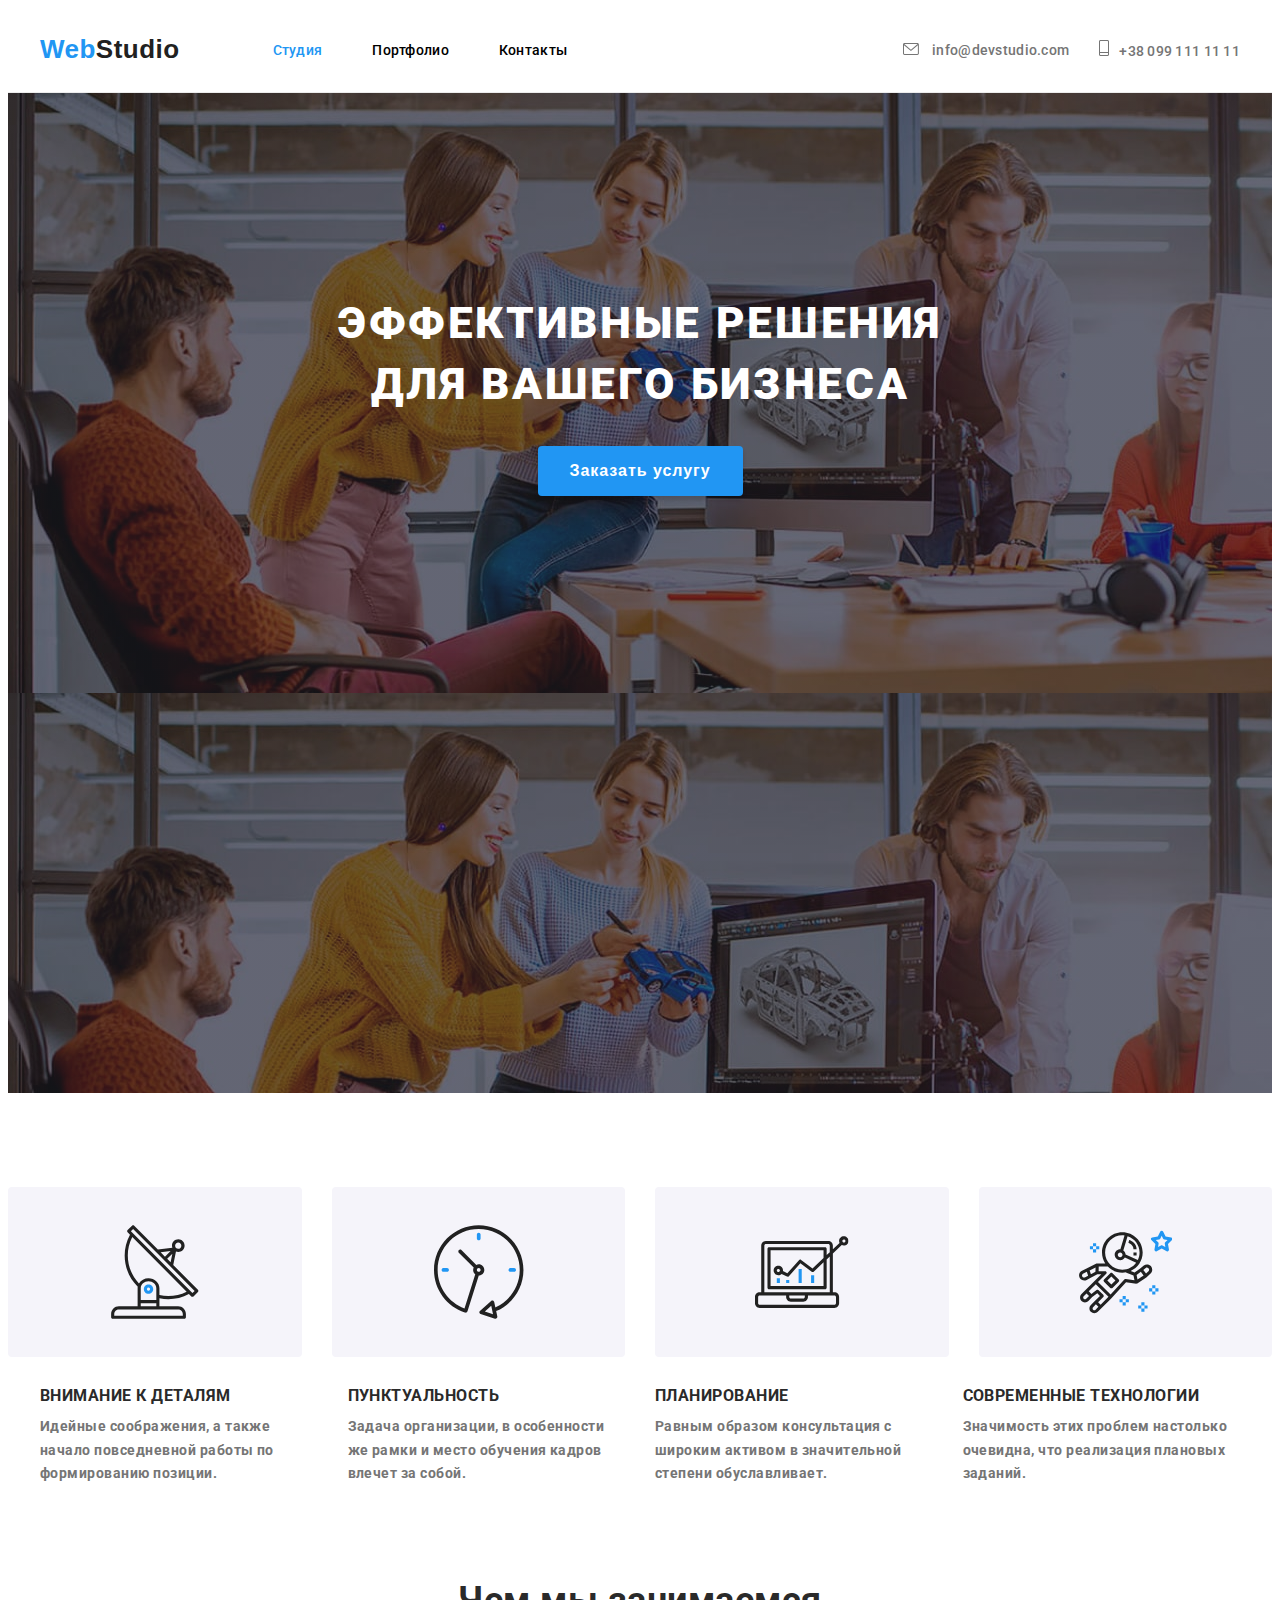
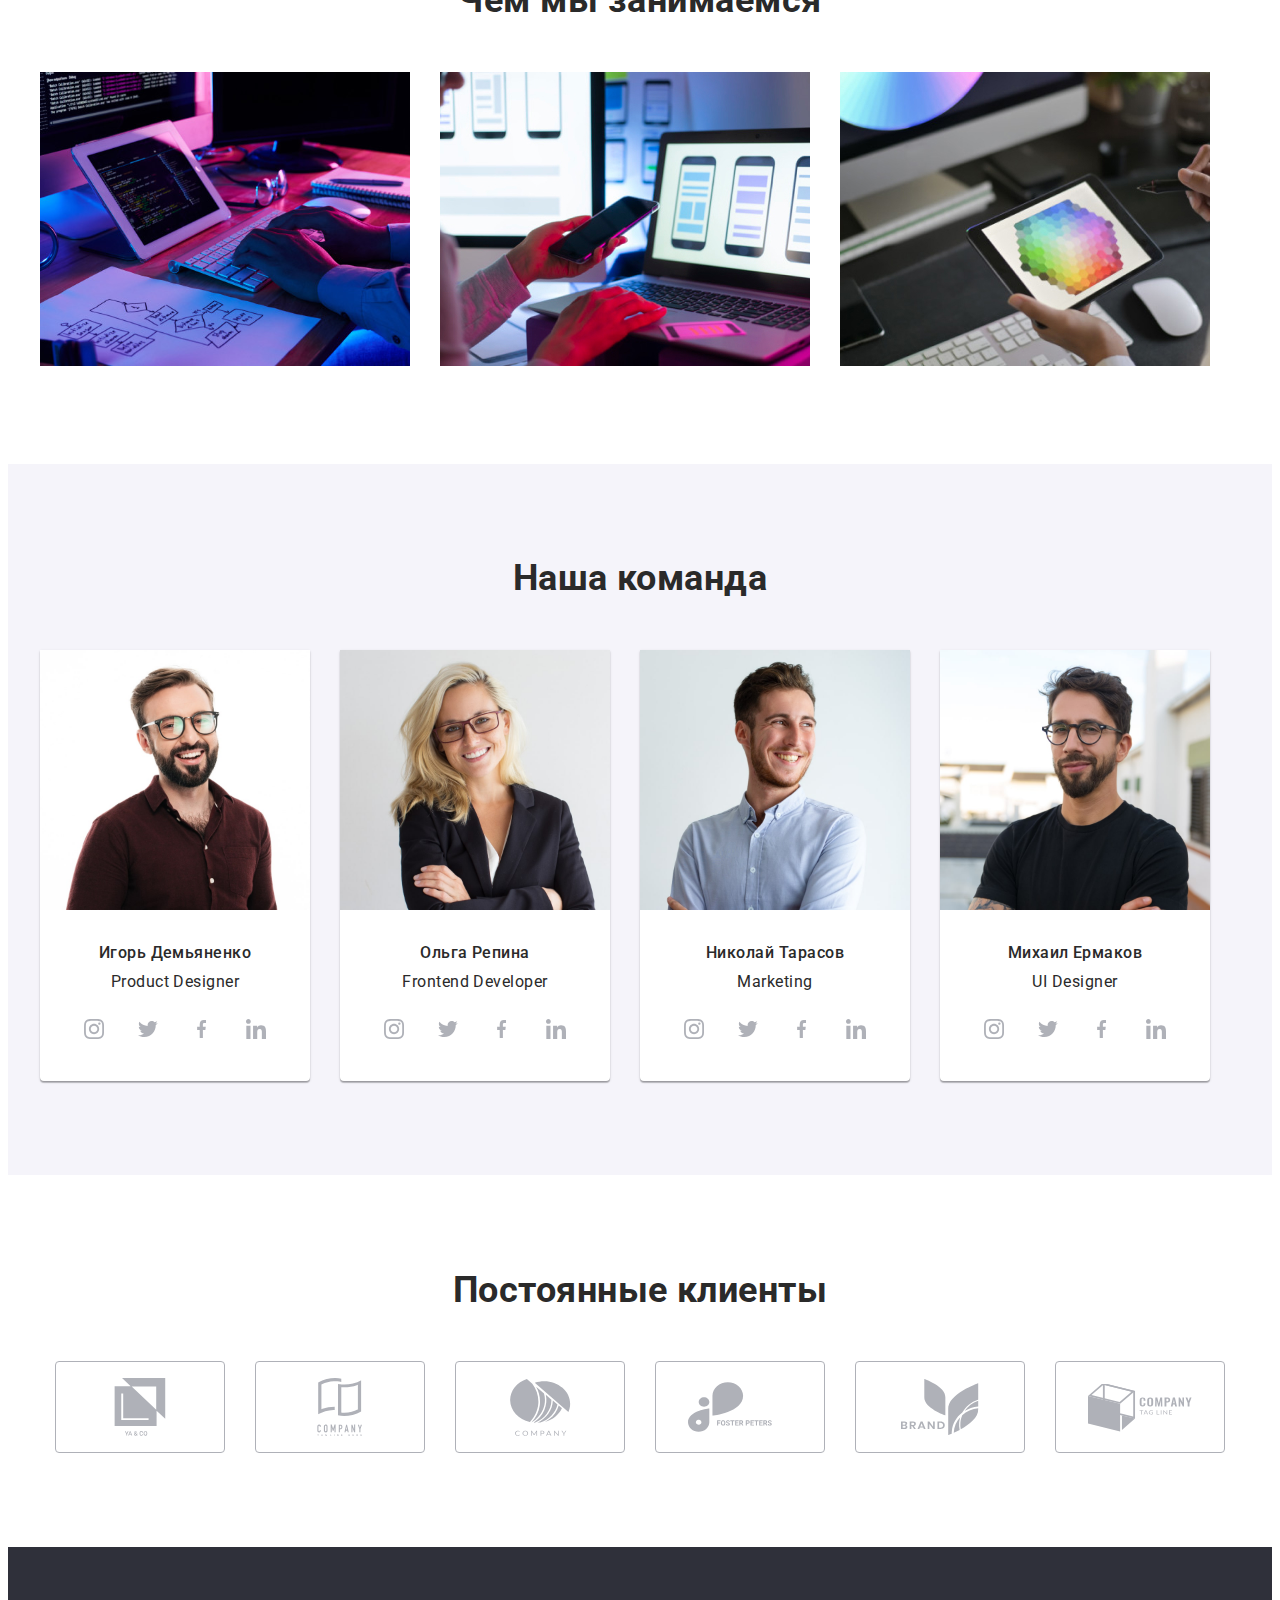
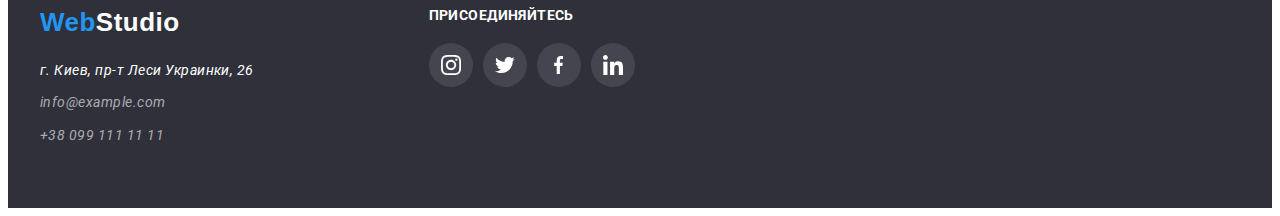
==== index.html @ a7d931d4 "clone from 4" ====
<!DOCTYPE html>
<html lang="ru">
<head>
    <meta charset="UTF-8">
    <meta name="viewport" content="width=device-width, initial-scale=1.0">
    <link rel="preconnect" href="https://fonts.googleapis.com">
    <link rel="preconnect" href="https://fonts.gstatic.com" crossorigin>
    <link href="https://fonts.googleapis.com/css2?family=Raleway:wght@700&family=Roboto:wght@400;500;700;900&display=swap" rel="stylesheet">
       
    <title>Document</title>
    <link rel="stylesheet" href="https://cdnjs.cloudflare.com/ajax/libs/modern-normalize/1.1.0/modern-normalize.min.css" integrity="sha512-wpPYUAdjBVSE4KJnH1VR1HeZfpl1ub8YT/NKx4PuQ5NmX2tKuGu6U/JRp5y+Y8XG2tV+wKQpNHVUX03MfMFn9Q==" crossorigin="anonymous" referrerpolicy="no-referrer" />
    <link rel="stylesheet" href="./css/style.css">
</head>

<body class="page">
     <!--шапка-->
     <header class="line"> 
        <div class="container flex-center">
        <nav class="main-nav">
        <a href="/index.html" class="logo" >Web<span class="studio">Studio</span></a> 

        
        <ul class="site-nav">
            <li class="item-nav "><a href="index.html" class="link active">Студия</a></li>
            <li class="item-nav"><a href="portfoli.html" class="link">Портфолио</a></li>
            <li class="item-nav"><a href="Контакты" class="link">Контакты</a></li>
        </ul>
         </nav>
        <ul class="site-nav">

            <li class="item-site"><a href="malto:info@devstudio.com" class="link item-color"><svg class="icon-email" width="16" height="12">
                <use href="./images/sprite.svg#icon-email"></use></svg> info@devstudio.com</a></li>
           

            <li class="item-site"><a href="tel+380991111111" class="link item-color"><svg class="icon-phone" width="10" height="16">
                <use href="./images/sprite.svg#icon-phone"></use></svg>+38 099 111 11 11</a></li>
       </ul>
    </div>
       </header>

     <!--банер герой-->
     <main>
        
         <section class="hero">

              <div class="container">
             <h1 class="hero-baner" >Эффективные решения для вашего бизнеса</h1>
             <button class="hero-button" type="button" >Заказать услугу</button>          
            </div>

            </section>
        
   
     <!--фишки компани-->
    <div class="item-box marg">
         <svg class="icon-items" width="70" height="70">
        <use href="./images/sprite.svg#icon-antena"></use></svg>

        <svg class="icon-items" width="70" height="70">
           <use href="./images/sprite.svg#icon-time"></use></svg>

        <svg class="icon-items" width="70" height="70">
            <use href="./images/sprite.svg#icon-comp"></use></svg>

        <svg class="icon-items" width="70" height="70">
                <use href="./images/sprite.svg#icon-astronaut"></use></svg>
        </div>
        
       
       <section class="maim-section container">

         <h2 class="hide" >Услуги компании</h2>

         <ul class="items-company">
         <li class="box-items">
            <h3 class="company-list">Внимание к деталям</h3>
            <p class="items-text">Идейные соображения, а также начало повседневной работы по формированию позиции.</p>
         </li>

         <li class="box-items">
             <h3 class="company-list">Пунктуальность</h3>
             <p class="items-text">Задача организации, в особенности же рамки и место обучения кадров влечет за собой.</p>
         </li>

         <li class="box-items">
             <h3 class="company-list">Планирование</h3>
             <p class="items-text">Равным образом консультация с широким активом в значительной степени обуславливает.</p>
        </li>

         <li class="box-items">
             <h3 class="company-list">Современные технологии</h3>
         <p class="items-text">Значимость этих проблем настолько очевидна, что реализация плановых заданий.</p>
         </li>
        </ul>
   </section>

     <!--примеры работ-->
     <section>
         <div class="container">
         <h2 class="maim-section title-photo">Чем мы занимаемся</h2>
         <ul class="photo-list">
             <li class="photo-box"><img src="./images/img.svg" alt="работа за компьютером" width="370" height="294"></li>
             <li class="photo-box"><img src="./images/img2.jpeg" alt="синхронизация работы гаджетов" width="370" height="294"></li>
             <li class="photo-box"><img src="./images/img.jpeg" alt=" палитра цветов" width="370" height="294"></li>
            </ul>
        </div>
     </section>
      <!--сотрудники компании-->
      <section class="fone">
          <div class="container">
          
          <h2 class="maim-section title-stuf">Наша команда</h2>

          <ul class="stuf-block">
              <li class="photo-stuf">
                  <div>
                 <img src="./images/compressjpeg/foto1-min.jpeg" alt="сотрудник Игорь Демьяненко" width="270" height="260">
                <h3 class="stuf-name">Игорь Демьяненко</h3>
                <p lang="en" class="stuf-position">Product Designer</p>
                <ul class="stuf-socials">
                    
                    <li class="social-item">
                        <a href="" class="social-link">
                            <svg class="icon-social" width="20" height="20">
                                <use href="./images/sprite.svg#icon-insta" ></use> 
                            </svg>
                        </a>
                    </li>

                    <li class="social-item">
                        <a href="" class="social-link">
                            <svg class="icon-social" width="20" height="16,25">
                                <use href="./images/sprite.svg#icon-twit" ></use> 
                            </svg>
                        </a>
                    </li>

                    <li class="social-item">
                        <a href="" class="social-link">
                            <svg class="icon-social" width="10" height="20">
                                <use href="./images/sprite.svg#icon-face" ></use> 
                            </svg>
                        </a>
                    </li>

                    <li class="social-item">
                        <a href="" class="social-link">
                            <svg class="icon-social" width="20" height="20">
                                <use href="./images/sprite.svg#icon-linke" ></use> 
                            </svg>
                        </a>
                    </li>
                </ul>
                </div>

            <li class="photo-stuf">
                <div>
                <img src="./images/compressjpeg/foto2-min.jpeg" alt="сотрудник Ольга Репина" width="270" height="260">
                <h3 class="stuf-name">Ольга Репина</h3>
               <p lang="en" class="stuf-position">Frontend Developer</p>
                
               <ul class="stuf-socials">
                    
                    <li class="social-item">
                        <a href="" class="social-link">
                            <svg class="icon-social" width="20" height="20">
                                <use href="./images/sprite.svg#icon-insta" ></use> 
                            </svg>
                        </a>
                    </li>

                    <li class="social-item">
                        <a href="" class="social-link">
                            <svg class="icon-social" width="20" height="16,25">
                                <use href="./images/sprite.svg#icon-twit" ></use> 
                            </svg>
                        </a>
                    </li>

                    <li class="social-item">
                        <a href="" class="social-link">
                            <svg class="icon-social" width="10" height="20">
                                <use href="./images/sprite.svg#icon-face" ></use> 
                            </svg>
                        </a>
                    </li>

                    <li class="social-item">
                        <a href="" class="social-link">
                            <svg class="icon-social" width="20" height="20">
                                <use href="./images/sprite.svg#icon-linke" ></use> 
                            </svg>
                        </a>
                    </li>
                </div>
            </li>
            <li class="photo-stuf">
                <div>
                <img src="./images/compressjpeg/foto3-min.jpeg" alt="сотрудник Николай Тарасов" width="270" height="260">
                <h3 class="stuf-name">Николай Тарасов</h3>
                <p lang="en" class="stuf-position">Marketing</p>  

                <ul class="stuf-socials">
                    
                    <li class="social-item">
                        <a href="" class="social-link">
                            <svg class="icon-social" width="20" height="20">
                                <use href="./images/sprite.svg#icon-insta" ></use> 
                            </svg>
                        </a>
                    </li>

                    <li class="social-item">
                        <a href="" class="social-link">
                            <svg class="icon-social" width="20" height="16,25">
                                <use href="./images/sprite.svg#icon-twit" ></use> 
                            </svg>
                        </a>
                    </li>

                    <li class="social-item">
                        <a href="" class="social-link">
                            <svg class="icon-social" width="10" height="20">
                                <use href="./images/sprite.svg#icon-face" ></use> 
                            </svg>
                        </a>
                    </li>

                    <li class="social-item">
                        <a href="" class="social-link">
                            <svg class="icon-social" width="20" height="20">
                                <use href="./images/sprite.svg#icon-linke" ></use> 
                            </svg>
                        </a>
                    </li>
                </div>
            </li>
    <li class="photo-stuf">
        <div>
        <img src="./images/compressjpeg/foto4-min.jpeg" alt="сотрудник Михаил Ермаков" width="270" height="260">
        <h3 class="stuf-name">Михаил Ермаков</h3>
        <p lang="en" class="stuf-position">UI Designer</p>  

        <ul class="stuf-socials">
                    
            <li class="social-item">
                <a href="" class="social-link">
                    <svg class="icon-social" width="20" height="20">
                        <use href="./images/sprite.svg#icon-insta" ></use> 
                    </svg>
                </a>
            </li>

            <li class="social-item">
                <a href="" class="social-link">
                    <svg class="icon-social" width="20" height="16,25">
                        <use href="./images/sprite.svg#icon-twit" ></use> 
                    </svg>
                </a>
            </li>

            <li class="social-item">
                <a href="" class="social-link">
                    <svg class="icon-social" width="10" height="20">
                        <use href="./images/sprite.svg#icon-face" ></use> 
                    </svg>
                </a>
            </li>

            <li class="social-item">
                <a href="" class="social-link">
                    <svg class="icon-social" width="20" height="20">
                        <use href="./images/sprite.svg#icon-linke" ></use> 
                    </svg>
                </a>
            </li>
        </div>
    </li>
        </ul>
    </div>
      </section>
      <!-- Наши клиенты -->
    <section>
         <div class="container">

 <h1 class="client">Постоянные клиенты</h1>
 <ul class="icon-client">
     
    <li class="icon-size">
        <div>
            <a href="" class="hover">
                <svg class="icon-pikchy" width="106" height="60">
                <use href="./images/sprite.svg#icon-yaico"></use></svg>
            </a>
            
        </div>
    </li>

 <li class="icon-size">
    <div> 
        <a href="">
          <svg class="icon-pikchy" width="106" height="60">
        <use href="./images/sprite.svg#icon-company"></use></svg>  
        </a>
         </div>
</li>

<li class="icon-size">
    <div>
        <a href="">
            <svg class="icon-pikchy" width="106" height="60">
         <use href="./images/sprite.svg#icon-lifscompany"></use></svg>
        </a>
         </div>
</li>

<li class="icon-size">
    <div>
        <a href="">
          <svg class="icon-pikchy" width="106" height="60">
        <use href="./images/sprite.svg#icon-poster"></use></svg>     
        </a>
       
    </div>
</li>

<li class="icon-size">
    <div>
        <a href="">
           <svg class="icon-pikchy" width="106" height="60">
    <use href="./images/sprite.svg#icon-brand"></use></svg>   
        </a>
    </div>
</li>

<li class="icon-size">
    <div>
        <a href="">
           <svg class="icon-pikchy" width="106" height="60">
        <use href="./images/sprite.svg#icon-cvadro"></use></svg>   
        </a>
        
    </div>
</li>
</ul>
 </div>
       
    </section>
        </section>
        </main>

<!--подвал-->

<footer class="footer-color">
            
    <section class="adress-nav">
        <div class="container jeneral-box">
        <div class="box-one">
        <h2 class="hide" >подвал</h2>

       <a href="/index.html" class="logo l-items" >Web<span class="studio-white">Studio</span></a> 


    <address>

           <ul>
               <li class="address-items">
                   <a href="https://goo.gl/maps/uqQYcD5dmdb6yFgy8" rel="noopener noopener" class="footer-address"> г. Киев, пр-т Леси
                       Украинки, 26</a>
               </li>
               <li class="malto-items">
                   <a href="maltoinfo@example.com" class="footer-mail" >info@example.com</a>
               </li>
               <li class="phone-items">
                   <a href="tel+380991111111" class="footer-tel" >+38 099 111 11 11</a>
               </li>
               
           </ul>
           
       </address>
    </div>

       <div class="box-second">
        <h2 class="footer-text">присоединяйтесь</h2>
        <ul class="footer-list">
                    
            <li class="social-item">
                <a href="" class="footer-box">
                    <svg class="icon-social" width="20" height="20">
                        <use href="./images/sprite.svg#icon-insta" ></use> 
                    </svg>
                </a>
            </li>

            <li class="social-item">
                <a href="" class="footer-box">
                    <svg class="icon-social" width="20" height="16,25">
                        <use href="./images/sprite.svg#icon-twit" ></use> 
                    </svg>
                </a>
            </li>

            <li class="social-item">
                <a href="" class="footer-box">
                    <svg class="icon-social" width="10" height="20">
                        <use href="./images/sprite.svg#icon-face" ></use> 
                    </svg>
                </a>
            </li>

            <li class="social-item">
                <a href="" class="footer-box">
                    <svg class="icon-social" width="20" height="20">
                        <use href="./images/sprite.svg#icon-linke" ></use> 
                    </svg>
                </a>
            </li>
        </ul>
       </div>

</div>
 </section>
</footer>
</body>

</html>
---- css/style.css ----
:root {
  --primary-text-color: #212121;
  --second-text-color: #2196F3;
  --white-color-text: #FFFFFF;
  --background-second-color: #2F303A;
  --background-first-color:  #E5E5E5;
  --background-therd-color: #F5F4FA;
  --card-set-gap: -30px;
 } 
/* -------------------------утилиты ----------------------------*/

 body {
  font-family: "Roboto", sans-serif;
  letter-spacing: 0.03em;
  color: #2a2a2a;
} 
ul {
  list-style: none;
  padding: 0;
  margin: 0; 
}
p, h1, h2, h3, h4, h5, h6 {
  margin-top: 0;
  margin-bottom: 0;
}
/* -----------------------hide content-------------------------- */
.hide { display: none; }

/*-----------------------flash menu----------------------------- */

.site-nav .link:hover,
.site-nav .link:focus {
  color: #2196f3;
}
.site-nav .link:hover,
.site-nav .link:focus {
  color: #2196f3;
}
.site-nav .link.current {
  color: #2196f3;
}
  
/* -----------------------button-------------------------------- */

 .container { 
  width: 1200px;
  padding-left: 15px;
  padding-right: 15px;

 margin: 0 auto;
 /* outline: 1px solid tomato */

}

/* ------------logo------------ */ 
.line {
  border-bottom: 1px solid #ECECEC;
}

 .logo {
  margin-right: 93px;
 
 
   color: #2196F3 ;
   font-family: "Rolway", sans-serif;
   font-weight: bold;
   font-size: 26px;
   line-height: 1.20; 
   text-decoration: none;
 }
.studio {
  color: var(--primary-text-color);
}
 .link {
   display: block;

  text-decoration: none;
  color: #000;
  padding-top: 32px;
  padding-bottom: 32px; 
 }

/* ------------------site nav---------- */

.main-nav{
  display: flex;
  align-items: center;
  }

.site-nav {
  display: flex;
  align-items: center;
 
  font-weight: 500;
  font-size: 14px;
  line-height: 1.2;
  letter-spacing: 0.02em;
}
.flex-center{
  display: flex;
  align-items: center;
  justify-content: space-between;
}

   .item-nav{
   display: block; 
   display: flex;
   }
  
   .site-nav .item-nav {
    margin-left: 50px;
   }
   .site-nav .item-nav:first-child {
    margin-left: 0px; 
    } 

 .item-site {
      display: flex;
 }
      .item-color{
     color: #757575;
      }
      .active {
        color:  #2196F3;
        }
        .icon-email{
          margin-right: 10px;
          fill: currentColor;
        }
        .icon-phone{

          fill:  currentColor;
          margin-left: 30px;
          margin-right: 10px;

        }
        .icon-phone:hover{
        fill:  #2196F3;
        }
       /* :hover{
          fill:  #2196F3;
          } */
/* ------------------------банер герой -----------------------------*/
.hero{
  
  background-color: var(--background-second-color);
  padding-top: 200px;
  padding-bottom: 200px;
 
  padding-left: 0px;
  padding-right: 0px;

  margin-bottom: 94px;
  height:600px;
  max-width: 1600px;
  margin-left: auto;
  margin-right: auto; 

  background-image: linear-gradient(
    rgba(47, 48, 58, 0.4), 
    rgba(47, 48, 58, 0.4)
  ),
  url(../images/foto-hero.jpeg)

}



.hero-baner {
  display: block;
  text-align: center;
margin: 0 auto;
 /* margin-left: 0 auto; 
 margin-right: 0 auto; */
 margin-bottom: 30px;
 
max-width: 650px;
font-weight: 900;
font-size: 44px;
line-height: 1.4;
letter-spacing: 0.06em;
text-transform: uppercase;



color: var(--white-color-text); 
}

/* -------------button-hero---------------------*/

.hero-button{
 display: flex;
align-items: center;
text-align: center;

padding-top: 10px;
padding-bottom: 10px;
padding-left: 32px;
padding-right: 32px;
  
margin: 0 auto;
    
  font-weight: bold;
  font-size: 16px;
  line-height: 38px;
  letter-spacing: 0.06em;
  background: #2196F3;
  color: var(--white-color-text);
  box-shadow: 0px 4px 4px rgba(0, 0, 0, 0.15);
  border-radius: 4px;
 border: none;


height: 50px;

  }
  
  
  .hero-button:focus,
  
  .hero-button:hover {
    color: var(--white-color-text);
    background: #188CE8;
  box-shadow: 0px 4px 4px rgba(0, 0, 0, 0.15);
  }

  .button-button:focus,
  .button-portfoli:hover{
    color: var(--white-color-text);
  background-color:var(--second-text-color);
  box-shadow: 0px 3px 1px rgba(0, 0, 0, 0.1), 0px 1px 2px rgba(0, 0, 0, 0.08), 0px 2px 2px rgba(0, 0, 0, 0.12);
    }
    
/* -------------------фишки компании-------------- */
.item-box{
display: flex;
justify-content: center;
margin-left: auto;
}
.marg{
  margin-bottom: 30px;
}
.icon-items{
padding: 25px 100px 25px 100px;
width: 270px;
height: 120px;
border: 1px transpontant;

background: #F5F4FA;
border-radius: 4px;
}

.icon-items:not(:last-child){
  margin-right: 30px;
}


.maim-section{
  display: flex;
  justify-content: center;
  /* margin-bottom: 94px; */
  }

.title-photo{
  padding-bottom: 50px;
  text-align: center;
 
}

.items-company{

font-size: 14px;
line-height: 1.1;
text-transform: uppercase;

padding: 0;
margin: 0;

display: flex;

margin-left: -30px;
margin-top: -30px;
}
.box-items {
flex-basis: calc(100%/4 - 30px);
margin-left: 30px;
margin-top: 30px;
}

.company-list{
  padding-bottom: 10px;

}
.items-text {
font-size: 14px;
line-height: 1.7;
color: #757575;
text-transform: none;
margin-bottom: 94px;
}
.maim-section{
font-weight: bold;
font-size: 36px;
line-height: 1.16;
}

.photo-list{
  display: flex;
  flex: wrap;
  margin-left: -30px;
  margin-top: -30px;
  padding-bottom: 94px;
 }

 .photo-box{
  width: 370px;
  /* height: 294px; */
  flex-basis: ((100% - 3*30px)/3);
  margin-left: 30px;
  margin-top: 30px;
 }

 /* -------------------stuf foto------------------ */

 .fone{
  background: #F5F4FA;
 }
.stuf-block {
  display: flex;
  flex: wrap;

  padding: 0;
  margin: 0;

  margin-left: -30px;
  margin-top: -30px;
  padding-bottom: 94px;
  margin-bottom: 94px;
  }
 
 .photo-stuf {
      flex-basis: ((100% - 4*30px)/4);
      margin-left: 30px;
      margin-top: 30px;
      border-radius: 0px 0px 4px 4px;
      background: #FFFFFF;
      box-shadow: 0px 1px 3px rgba(0, 0, 0, 0.12), 0px 1px 1px rgba(0, 0, 0, 0.14), 0px 2px 1px rgba(0, 0, 0, 0.2);
  }
  
  .title-stuf{
  text-align: center;
  padding: auto;
 
  padding-top: 94px;
  padding-bottom: 50px ;
  
  }
.stuf-socials{
  display: flex;
  justify-content: center;
  margin-bottom: 30px;
}
.stuf-name {
  text-align: center;
  margin-top: 30px;
  margin-bottom: 10px;

  font-style: normal;
  font-weight: 500;
  font-size: 16px;
  line-height: 1.18;
}
.stuf-position {
text-align: center;
margin-bottom: 30px;
font-size: 16px;
line-height: 1.18;
margin-bottom: 16px;
}
.social-item:not(:last-child){
    margin-right: 10px;
  }
.social-item{
  display: flex;
  justify-content: center;
}
.icon-social{
  fill: currentColor;;
}
.social-link{
  width: 44px;
  height: 44px;
  display: flex;
  align-items: center;
  justify-content: center;
  border-radius: 50%;
  background-color: #FFFFFF;
  color: #AFB1B8;
}
.social-link:hover {
color:  #FFFFFF;
  background: #2196F3;
}
/* -----------------------client------------------------------ */
.client{
font-style: normal;
font-weight: bold;
font-size: 36px;
line-height: 42px;
text-align: center;
margin-bottom: 50px;
}
 .icon-size{
  
 }

.icon-pikchy{
  padding: 16px 32px 16px 32px;
  display: flex;
  align-items: flex-start;
  
margin: auto;
width: 170px;
height: 92px;
border: 1px solid #AFB1B8;
box-sizing: border-box;
border-radius: 4px;

fill: #AFB1B8;
margin: auto;
}

.icon-client{
display: flex;
justify-content: center;
margin-bottom: 94px;
}

.icon-size:not(:last-child){
  margin-right: 30px;
}
.icon-pikchy:hover{
 fill:  #2196F3;
 border-color: #2196F3;
 }
 

/* --------------------подвал--------------------*/
.jeneral-box{
display: flex;
}
.box-one{
display: flex;
flex-direction: column;
}

.l-items{
  display: block;
 }

.address-items{
  display: block;
  padding-top: 20px;
  }

.malto-items{
  display: block;
  padding-top: 9px;
}

.phone-items{
  display: block;
  padding-top: 9px;
}
.footer-address{
text-decoration: none; 
font-size: 14px;
line-height: 1.7;
color: var(--white-color-text);
}
.footer-mail{
text-decoration: none;  
font-size: 14px;
line-height: 1.7;
color: rgba(255, 255, 255, 0.6);
}
.footer-tel {
  text-decoration: none; 
  font-size: 14px;
  line-height: 1.7;
  color: rgba(255, 255, 255, 0.6);

}
.footer-color{
  display: block;
  
  padding-top: 60px;
  padding-bottom: 60px;
  background-color: var(--background-second-color);
}
.studio-white{
  color: var(--white-color-text);
}
.box-second{
display: flex;
flex-direction: column;
margin-left: 156px;
}
.footer-text{

margin-bottom: 20px;
font-style: normal;
font-weight: bold;
font-size: 14px;
line-height: 16px;
letter-spacing: 0.03em;
text-transform: uppercase;

color: #FFFFFF;
}
.footer-box{
  color: var(--white-color-text);
  width: 44px;
  height: 44px;
  display: flex;
  align-items: center;
  justify-content: center;
  border-radius: 50%;
  background: rgba(255, 255, 255, 0.1);
}


.footer-box:hover {
  color: var(--white-color-text);
 background: #2196F3;
}
.icon-footer{
  margin-left: 156px;
}
.footer-list{
display: flex;

}

/* --------------------paje portfolio--------------------*/

/* ---------------------Card set------------------ */
.pd{
  padding-bottom: 94px;
}
.card{
  
background: #FFFFFF;
outline: 1px solid #EEEEEE;
box-sizing: border-box;
}
.card:hover{
  box-shadow: 0px 1px 3px rgba(0, 0, 0, 0.12), 0px 1px 1px rgba(0, 0, 0, 0.14), 0px 2px 1px rgba(0, 0, 0, 0.2);
}
.card-set-button{
  display: flex;
  align-items: center;
  justify-content: center;
  /* outline: 1px solid transparent; */
  padding: 0;
  margin: 0;
  padding-bottom: 50px;
  padding-top: 94px;
  
 }
 
.button-portfoli{
margin-right: 8px;
height: 38px;
font-style: normal;
font-weight: 500;
font-size: 16px;
line-height: 1.6;
cursor: pointer;
background-color: #F5F4FA;
border-radius: 4px;
border: 1px solid transparent;

}


.button-all{
  width: 73px;
  }
.button-veb {
    width: 128px;
 
}
.button-aplic {
  width: 145px;

}

.button-design {
  width: 103px;

}
.button-market{
  width: 130px;

}
 
/* --------------------photo--------------------*/

.potfolio-items {
padding-top: 20px;
padding-left: 24px;

font-style: normal;
font-weight: bold;
font-size: 18px;
line-height: 2x;

}

.name-of-itens{
  padding-top: 4px;
  padding-left: 24px;

  margin-bottom: 20px;

font-size: 16px;
line-height: 1.87;
color: #757575;
}

.card-set {

padding: 0;
margin: 0;

display: flex;
flex-wrap: wrap;

margin-left: -30px;
margin-top: -30px;
}
.card-set> .item {
  
  flex-basis: calc(100%/3 - 30px);
  margin-left: 30px;
  margin-top: 30px;
 }
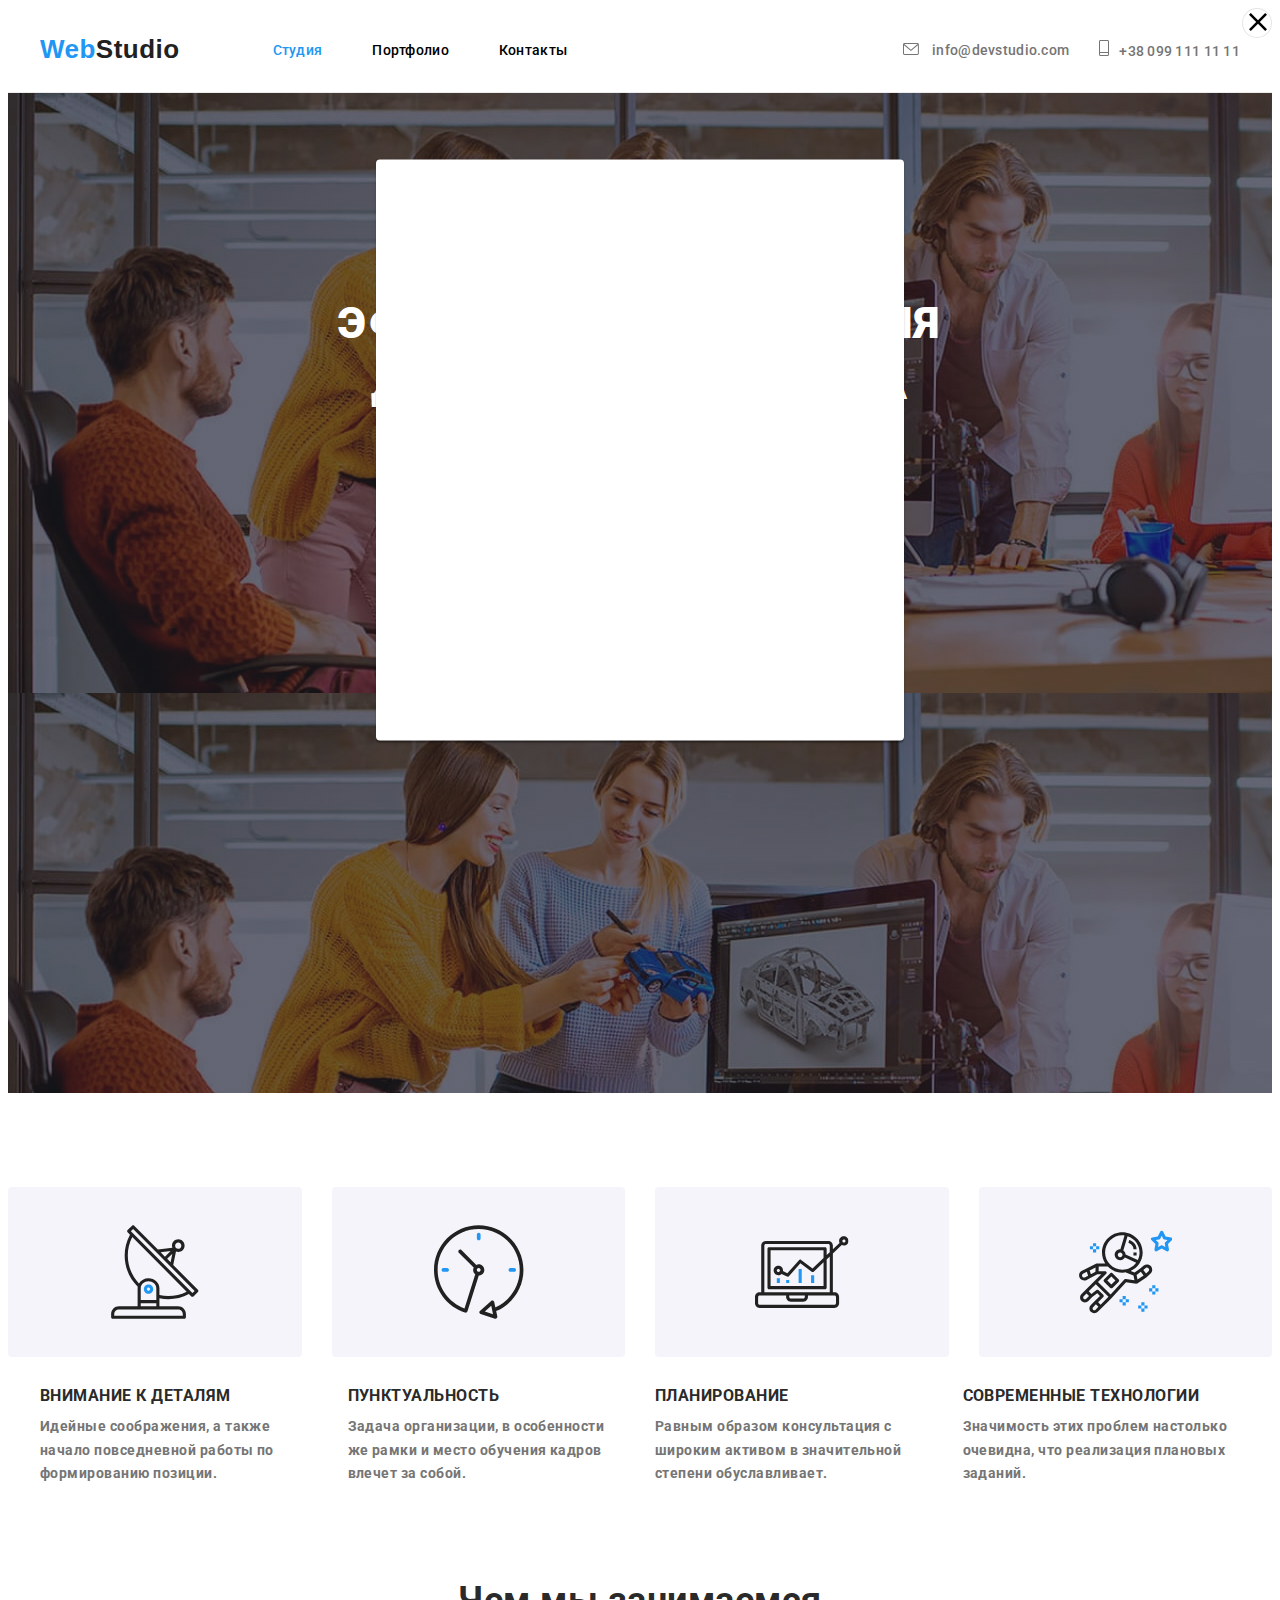
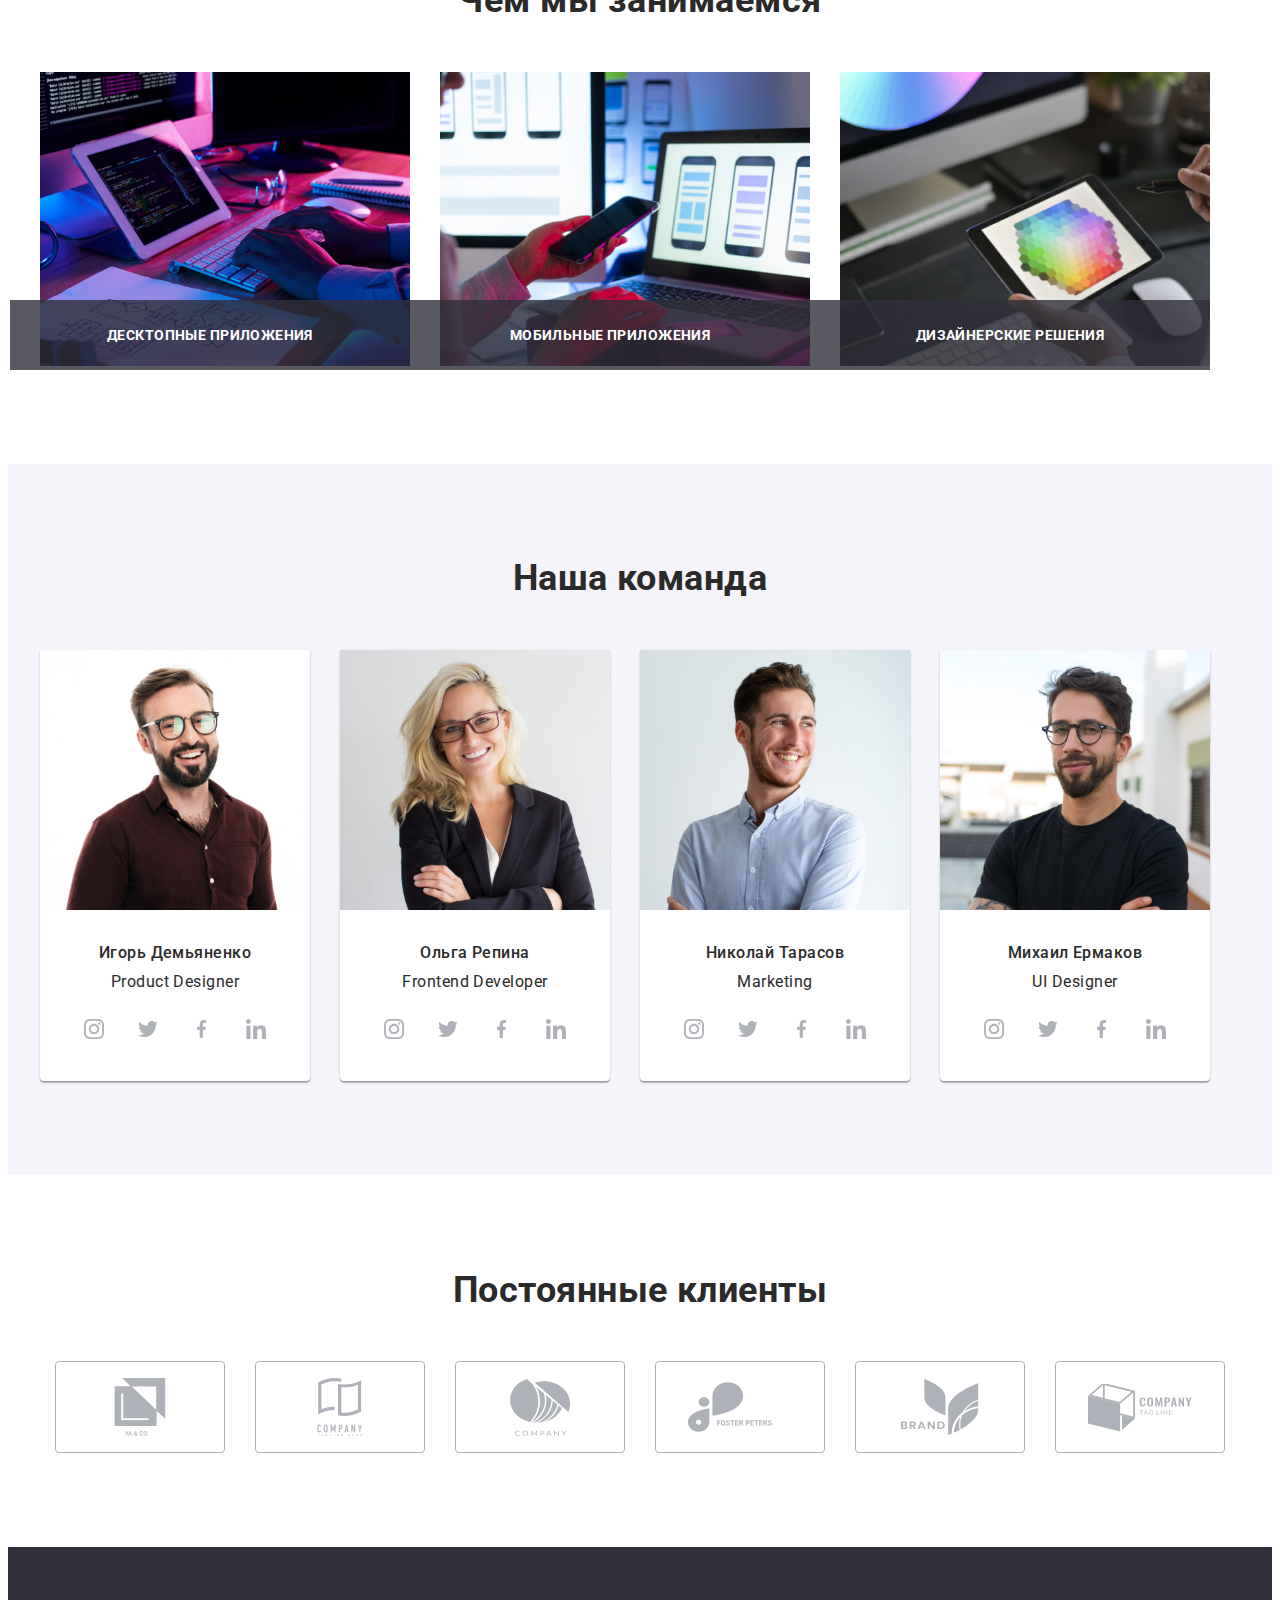
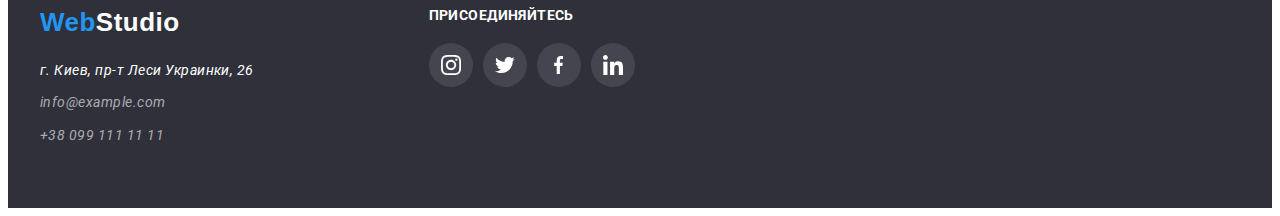
==== commit 1e3fb01e: "модалка" ====
--- a/index.html
+++ b/index.html
@@ -45,10 +45,11 @@
 
               <div class="container">
              <h1 class="hero-baner" >Эффективные решения для вашего бизнеса</h1>
-             <button class="hero-button" type="button" >Заказать услугу</button>          
-            </div>
-
-            </section>
+             <button class="hero-button" type="button" data-modal-open>Заказать услугу</button>          
+           </div>
+
+    
+</section>
         
    
      <!--фишки компани-->
@@ -99,9 +100,22 @@
          <div class="container">
          <h2 class="maim-section title-photo">Чем мы занимаемся</h2>
          <ul class="photo-list">
-             <li class="photo-box"><img src="./images/img.svg" alt="работа за компьютером" width="370" height="294"></li>
-             <li class="photo-box"><img src="./images/img2.jpeg" alt="синхронизация работы гаджетов" width="370" height="294"></li>
-             <li class="photo-box"><img src="./images/img.jpeg" alt=" палитра цветов" width="370" height="294"></li>
+
+             <div class="position"> 
+                <li class="photo-box"><img src="./images/img.svg" alt="работа за компьютером" width="370" height="294"></li>
+                 <p class="text-one">Десктопные приложения</p>
+             </div>
+
+             <div class="position">
+                <li class="photo-box"><img src="./images/img2.jpeg" alt="синхронизация работы гаджетов" width="370" height="294"></li>
+             <p class="text-one">Мобильные приложения</p> 
+            </div>
+
+             <div class="position"> 
+                <li class="photo-box"><img src="./images/img.jpeg" alt=" палитра цветов" width="370" height="294"></li>
+                <p class="text-one">Дизайнерские решения</p> 
+            </div>
+            
             </ul>
         </div>
      </section>
@@ -122,14 +136,14 @@
                     <li class="social-item">
                         <a href="" class="social-link">
                             <svg class="icon-social" width="20" height="20">
-                                <use href="./images/sprite.svg#icon-insta" ></use> 
-                            </svg>
-                        </a>
-                    </li>
-
-                    <li class="social-item">
-                        <a href="" class="social-link">
-                            <svg class="icon-social" width="20" height="16,25">
+                                <use href="./images/sprite.svg#icon-insta"></use> 
+                            </svg>
+                        </a>
+                    </li>
+
+                    <li class="social-item">
+                        <a href="" class="social-link">
+                            <svg class="icon-social" width="20" height="20">
                                 <use href="./images/sprite.svg#icon-twit" ></use> 
                             </svg>
                         </a>
@@ -171,7 +185,7 @@
 
                     <li class="social-item">
                         <a href="" class="social-link">
-                            <svg class="icon-social" width="20" height="16,25">
+                            <svg class="icon-social" width="20" height="20">
                                 <use href="./images/sprite.svg#icon-twit" ></use> 
                             </svg>
                         </a>
@@ -212,7 +226,7 @@
 
                     <li class="social-item">
                         <a href="" class="social-link">
-                            <svg class="icon-social" width="20" height="16,25">
+                            <svg class="icon-social" width="20" height="20">
                                 <use href="./images/sprite.svg#icon-twit" ></use> 
                             </svg>
                         </a>
@@ -253,7 +267,7 @@
 
             <li class="social-item">
                 <a href="" class="social-link">
-                    <svg class="icon-social" width="20" height="16,25">
+                    <svg class="icon-social" width="20" height="20">
                         <use href="./images/sprite.svg#icon-twit" ></use> 
                     </svg>
                 </a>
@@ -394,7 +408,7 @@
 
             <li class="social-item">
                 <a href="" class="footer-box">
-                    <svg class="icon-social" width="20" height="16,25">
+                    <svg class="icon-social" width="20" height="20">
                         <use href="./images/sprite.svg#icon-twit" ></use> 
                     </svg>
                 </a>
@@ -421,7 +435,16 @@
 </div>
  </section>
 </footer>
+
+<div class="backdrop is-hidden" data-modal></div>
+<div class="modal"></div>
+<button type="button" class="btn-open" data-modal-close>
+    <svg class="icon-close" width="18" height="18">
+        <use href="./images//symbol-defs.svg#icon-closed"></use>
+    </svg>
+</button>
+
+<script src="./js/modal.js"></script>
 </body>
 
-</html>
-
+</html>--- a/css/style.css
+++ b/css/style.css
@@ -55,6 +55,9 @@
 /* ------------logo------------ */ 
 .line {
   border-bottom: 1px solid #ECECEC;
+  transition-property: background-color;
+  transition-duration: 250ms;
+  transition-timing-function: cubic-bezier(0.4, 0, 0.2, 1) ;
 }
 
  .logo {
@@ -67,9 +70,19 @@
    font-size: 26px;
    line-height: 1.20; 
    text-decoration: none;
+   animation: shake 400ms linear  infinite;
  }
 .studio {
   color: var(--primary-text-color);
+}
+@keyframes shake {
+  0% {
+    transform: translate(10px)
+  }
+  100% {
+    transform: translate(-10px)
+  }
+  
 }
  .link {
    display: block;
@@ -95,6 +108,9 @@
   font-size: 14px;
   line-height: 1.2;
   letter-spacing: 0.02em;
+
+  transition: color 250ms cubic-bezier(0.4, 0, 0.2, 1) ;
+
 }
 .flex-center{
   display: flex;
@@ -170,9 +186,7 @@
   display: block;
   text-align: center;
 margin: 0 auto;
- /* margin-left: 0 auto; 
- margin-right: 0 auto; */
- margin-bottom: 30px;
+margin-bottom: 30px;
  
 max-width: 650px;
 font-weight: 900;
@@ -180,16 +194,13 @@
 line-height: 1.4;
 letter-spacing: 0.06em;
 text-transform: uppercase;
-
-
-
 color: var(--white-color-text); 
 }
 
 /* -------------button-hero---------------------*/
 
 .hero-button{
- display: flex;
+display: flex;
 align-items: center;
 text-align: center;
 
@@ -209,9 +220,12 @@
   box-shadow: 0px 4px 4px rgba(0, 0, 0, 0.15);
   border-radius: 4px;
  border: none;
-
-
-height: 50px;
+ height: 50px;
+
+ transition-property: background-color;
+ transition-duration: 250ms;
+ transition-timing-function: cubic-bezier(0.4, 0, 0.2, 1) ;
+
 
   }
   
@@ -305,20 +319,55 @@
 }
 
 .photo-list{
-  display: flex;
-  flex: wrap;
+ 
+  display: flex;
   margin-left: -30px;
   margin-top: -30px;
   padding-bottom: 94px;
  }
 
  .photo-box{
+   
   width: 370px;
   /* height: 294px; */
   flex-basis: ((100% - 3*30px)/3);
   margin-left: 30px;
   margin-top: 30px;
- }
+
+  
+ }
+ .text-one{
+  position: absolute;
+
+  display: flex;
+  justify-content: center;
+  align-items: center;
+  bottom: 0;
+  width: 100%;
+  height: 70px;
+  
+
+  font-weight: 700;
+  font-size: 14px;
+  text-align: center;
+  letter-spacing: 0.03em;
+ text-transform: uppercase; 
+ line-height: 1.14;
+ 
+line-height: 16px;
+
+ color: #FFFFFF;
+
+ background-color: #2F303ACC;
+ 
+
+ }
+ .position{
+  position: relative;
+  /* bottom: 0 px; */
+ 
+  }
+
 
  /* -------------------stuf foto------------------ */
 
@@ -396,6 +445,10 @@
   border-radius: 50%;
   background-color: #FFFFFF;
   color: #AFB1B8;
+
+  transition-property: background-color;
+  transition-duration: 250ms;
+  transition-timing-function: cubic-bezier(0.4, 0, 0.2, 1) ;
 }
 .social-link:hover {
 color:  #FFFFFF;
@@ -428,6 +481,10 @@
 
 fill: #AFB1B8;
 margin: auto;
+
+transition-property: background-color;
+transition-duration: 250ms;
+transition-timing-function: cubic-bezier(0.4, 0, 0.2, 1) ;
 }
 
 .icon-client{
@@ -527,6 +584,10 @@
   justify-content: center;
   border-radius: 50%;
   background: rgba(255, 255, 255, 0.1);
+
+  transition-property: background-color;
+  transition-duration: 250ms;
+  transition-timing-function: cubic-bezier(0.4, 0, 0.2, 1) ;
 }
 
 
@@ -581,6 +642,10 @@
 border-radius: 4px;
 border: 1px solid transparent;
 
+transition-property: background-color;
+transition-duration: 250ms;
+transition-timing-function: cubic-bezier(0.4, 0, 0.2, 1) ;
+
 }
 
 
@@ -604,6 +669,34 @@
   width: 130px;
 
 }
+ /* --------------overlay------------------------- */
+ .overlay-tehno{
+   position: relative;
+   overflow: hidden;
+ }
+ .card-text{
+   display: flex;
+   align-items: center;
+   
+   top: 0;
+   position: absolute;
+   width: 100%;
+   height: 100%;
+   padding: 24px 64px 23px 64px;
+   
+  font-style: normal;
+  font-weight: normal;
+  font-size: 18px;
+  line-height: 1,56;
+  background-color: rgba(33, 150, 243, 0.9);;
+  
+  overflow: hidden;
+  transform: translateY(100%);
+  transition: transform 500ms linear;
+ }
+ .card-text .card-text:hover {
+  transform: translateY(0%);
+ }
  
 /* --------------------photo--------------------*/
 
@@ -647,4 +740,70 @@
   margin-top: 30px;
  }
 
- + /* ---------------modal windov -----------------*/
+.backdrop {
+position: fixed;
+width: 100vw;
+height: 100vh;
+top: 0;
+  /* left: 0; */ */
+background-color: rgba(0, 0, 0, 0.2);
+
+}
+
+.modal{
+  position: absolute;
+  top: 50%;
+  left: 50%;
+  transform: translate(-50%, -50%);
+  
+    min-width: 528px;
+    min-height: 581px;
+    /* padding: 15px; */
+    
+  background: #FFFFFF;
+  box-shadow: 0px 1px 3px rgba(0, 0, 0, 0.12), 0px 1px 1px rgba(0, 0, 0, 0.14), 0px 2px 1px rgba(0, 0, 0, 0.2);
+  border-radius: 4px;
+  } 
+  .btn-open{
+  width: 30px;
+  height: 30px;
+  border-radius: 50%;
+  border: 1px solid rgba(0, 0, 0, 0.1);
+  background: #FFFFFF;
+  position: absolute;
+  right: 8px;
+  top: 8px;
+  }
+
+  .backdrop .is-hidden{
+opacity: 0;
+visibility: hidden;
+pointer-events: none;
+transition: opaciti 300ms, visabiliti 300ms;
+  }
+/* .backdrop .is-hidden {
+opacity: 0;
+pointer-events: none;
+} */
+/* .modal{
+position: absolute;
+top: 50%;
+left: 50%;
+transform: translate(-50%, -50%);
+
+  min-width: 528px;
+  min-height: 581px;
+  padding: 15px;
+  
+background: #FFFFFF;
+box-shadow: 0px 1px 3px rgba(0, 0, 0, 0.12), 0px 1px 1px rgba(0, 0, 0, 0.14), 0px 2px 1px rgba(0, 0, 0, 0.2);
+border-radius: 4px;
+} */
+/* .close{
+  
+
+  
+  box-sizing: border-box;
+  
+} */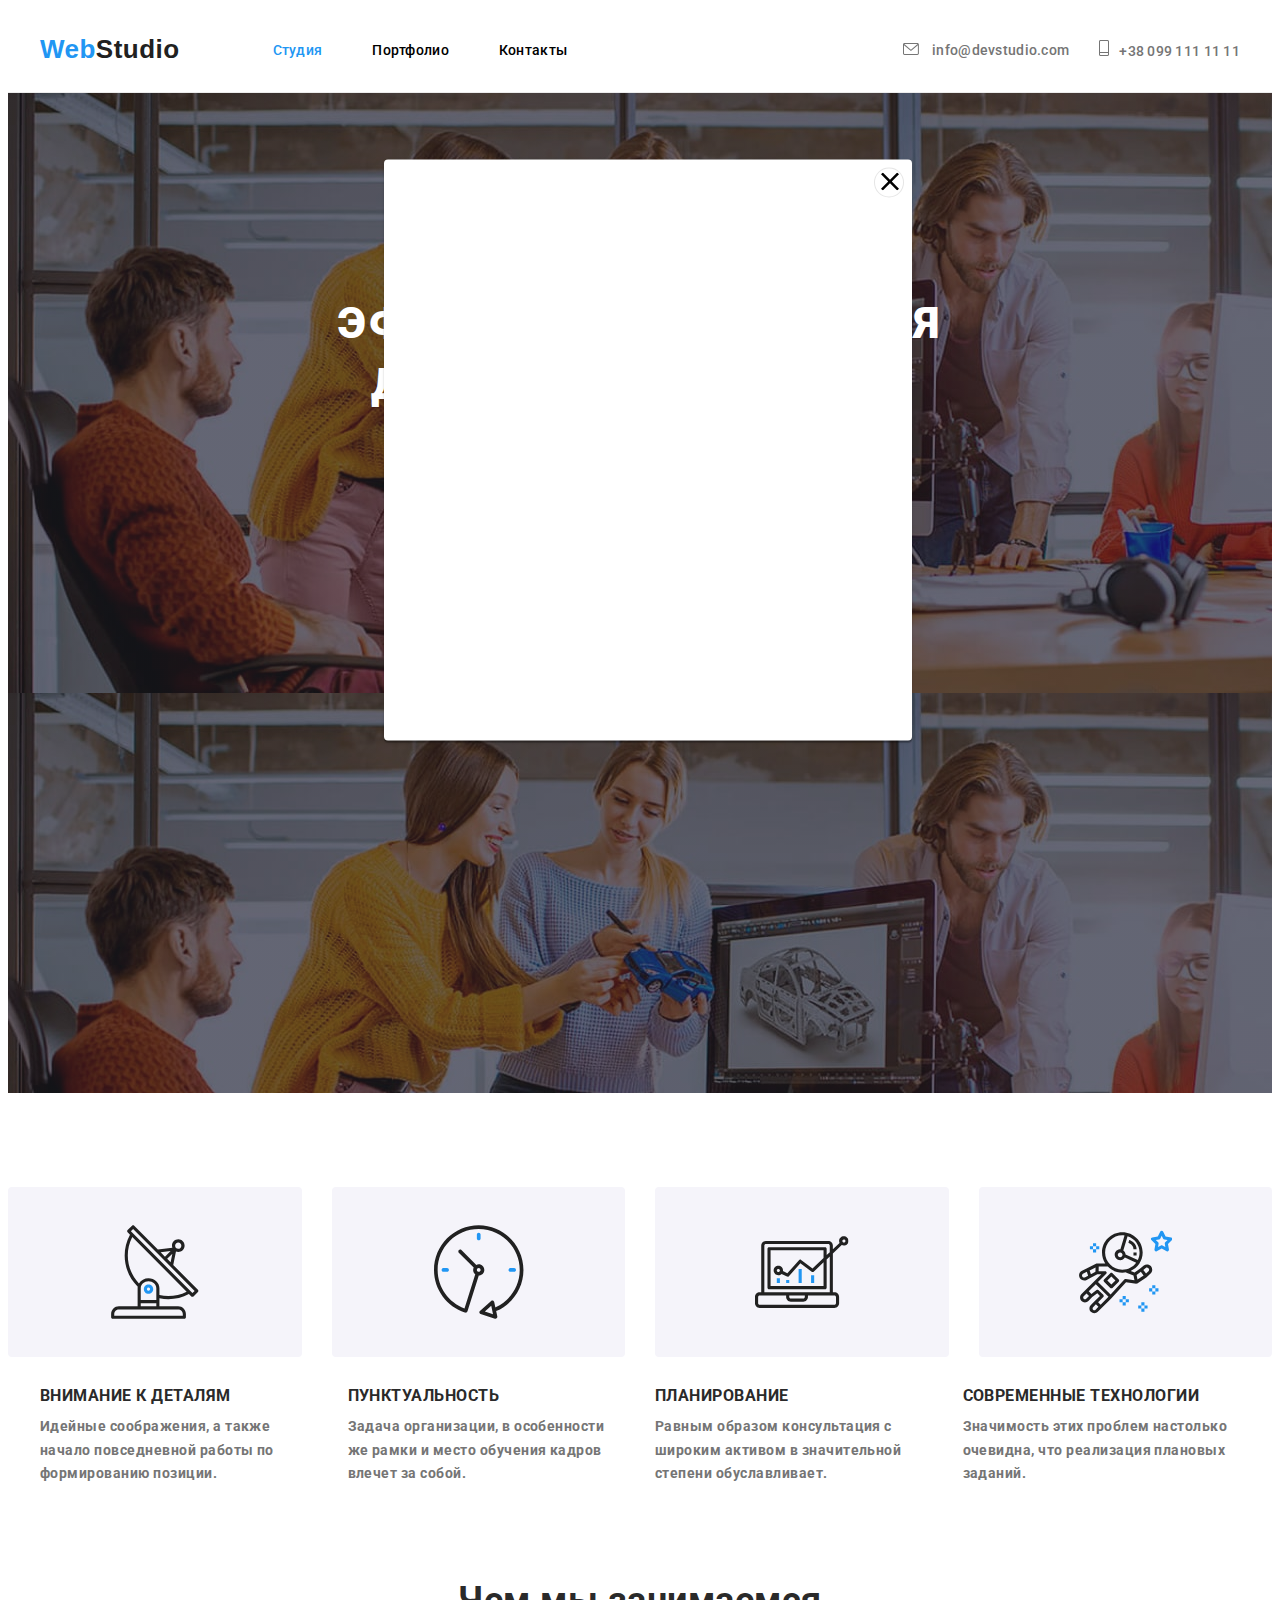
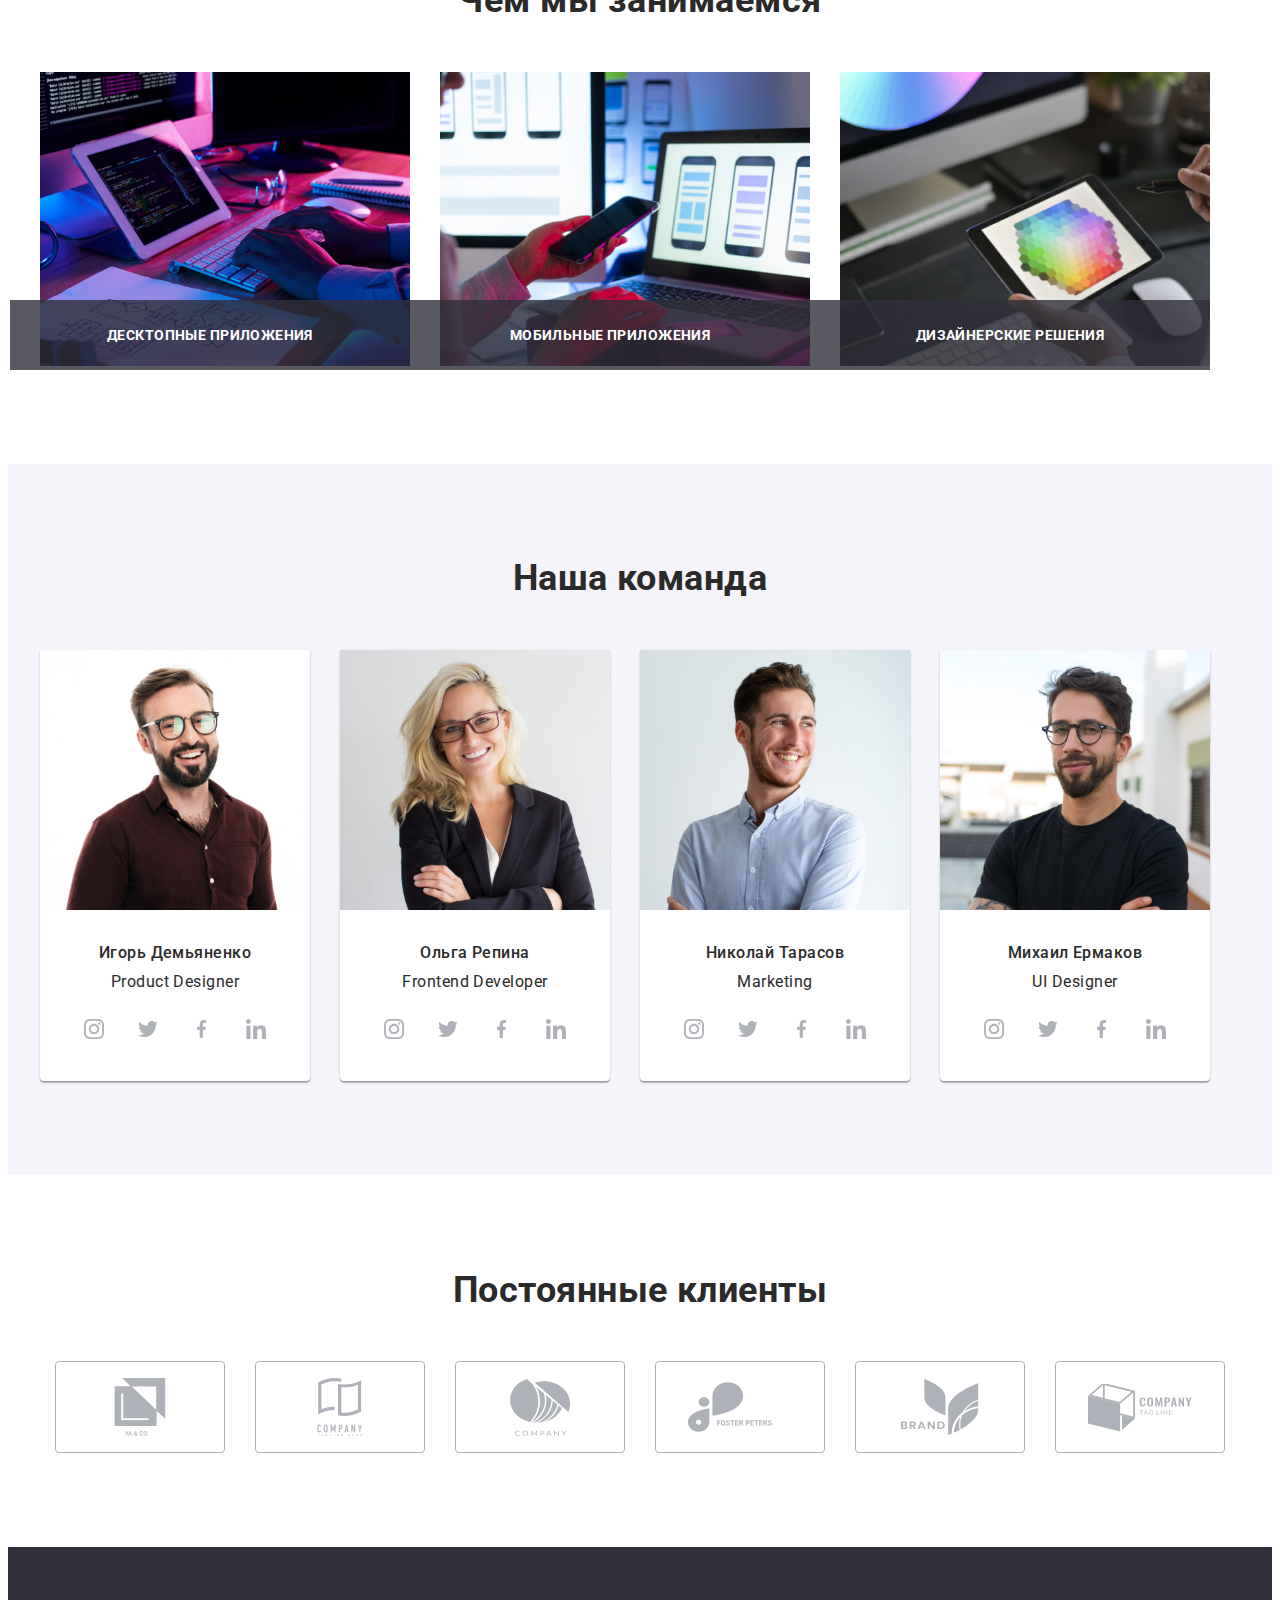
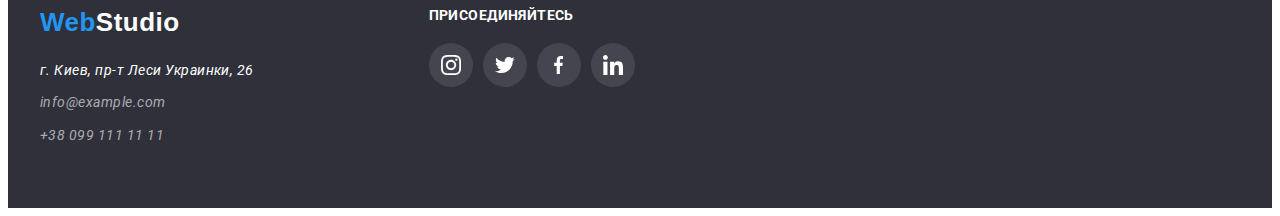
==== commit 8e7ad83e: "модалка" ====
--- a/index.html
+++ b/index.html
@@ -436,13 +436,16 @@
  </section>
 </footer>
 
-<div class="backdrop is-hidden" data-modal></div>
-<div class="modal"></div>
-<button type="button" class="btn-open" data-modal-close>
-    <svg class="icon-close" width="18" height="18">
-        <use href="./images//symbol-defs.svg#icon-closed"></use>
-    </svg>
-</button>
+<div class="backdrop is-hidden" data-modal>
+<div class="modal">
+    <button type="button" class="btn-open" data-modal-close>
+        <svg class="icon-close" width="18" height="18">
+            <use href="./images//symbol-defs.svg#icon-closed"></use>
+        </svg>
+    </button>
+</div>
+</div>
+
 
 <script src="./js/modal.js"></script>
 </body>
--- a/css/style.css
+++ b/css/style.css
@@ -766,22 +766,36 @@
   border-radius: 4px;
   } 
   .btn-open{
+  position: absolute;
   width: 30px;
   height: 30px;
   border-radius: 50%;
   border: 1px solid rgba(0, 0, 0, 0.1);
   background: #FFFFFF;
-  position: absolute;
+  
   right: 8px;
   top: 8px;
   }
 
-  .backdrop .is-hidden{
+  .backdrop .is-hidden5{
 opacity: 0;
 visibility: hidden;
 pointer-events: none;
 transition: opaciti 300ms, visabiliti 300ms;
   }
+
+
+
+
+
+
+
+
+
+
+
+
+
 /* .backdrop .is-hidden {
 opacity: 0;
 pointer-events: none;
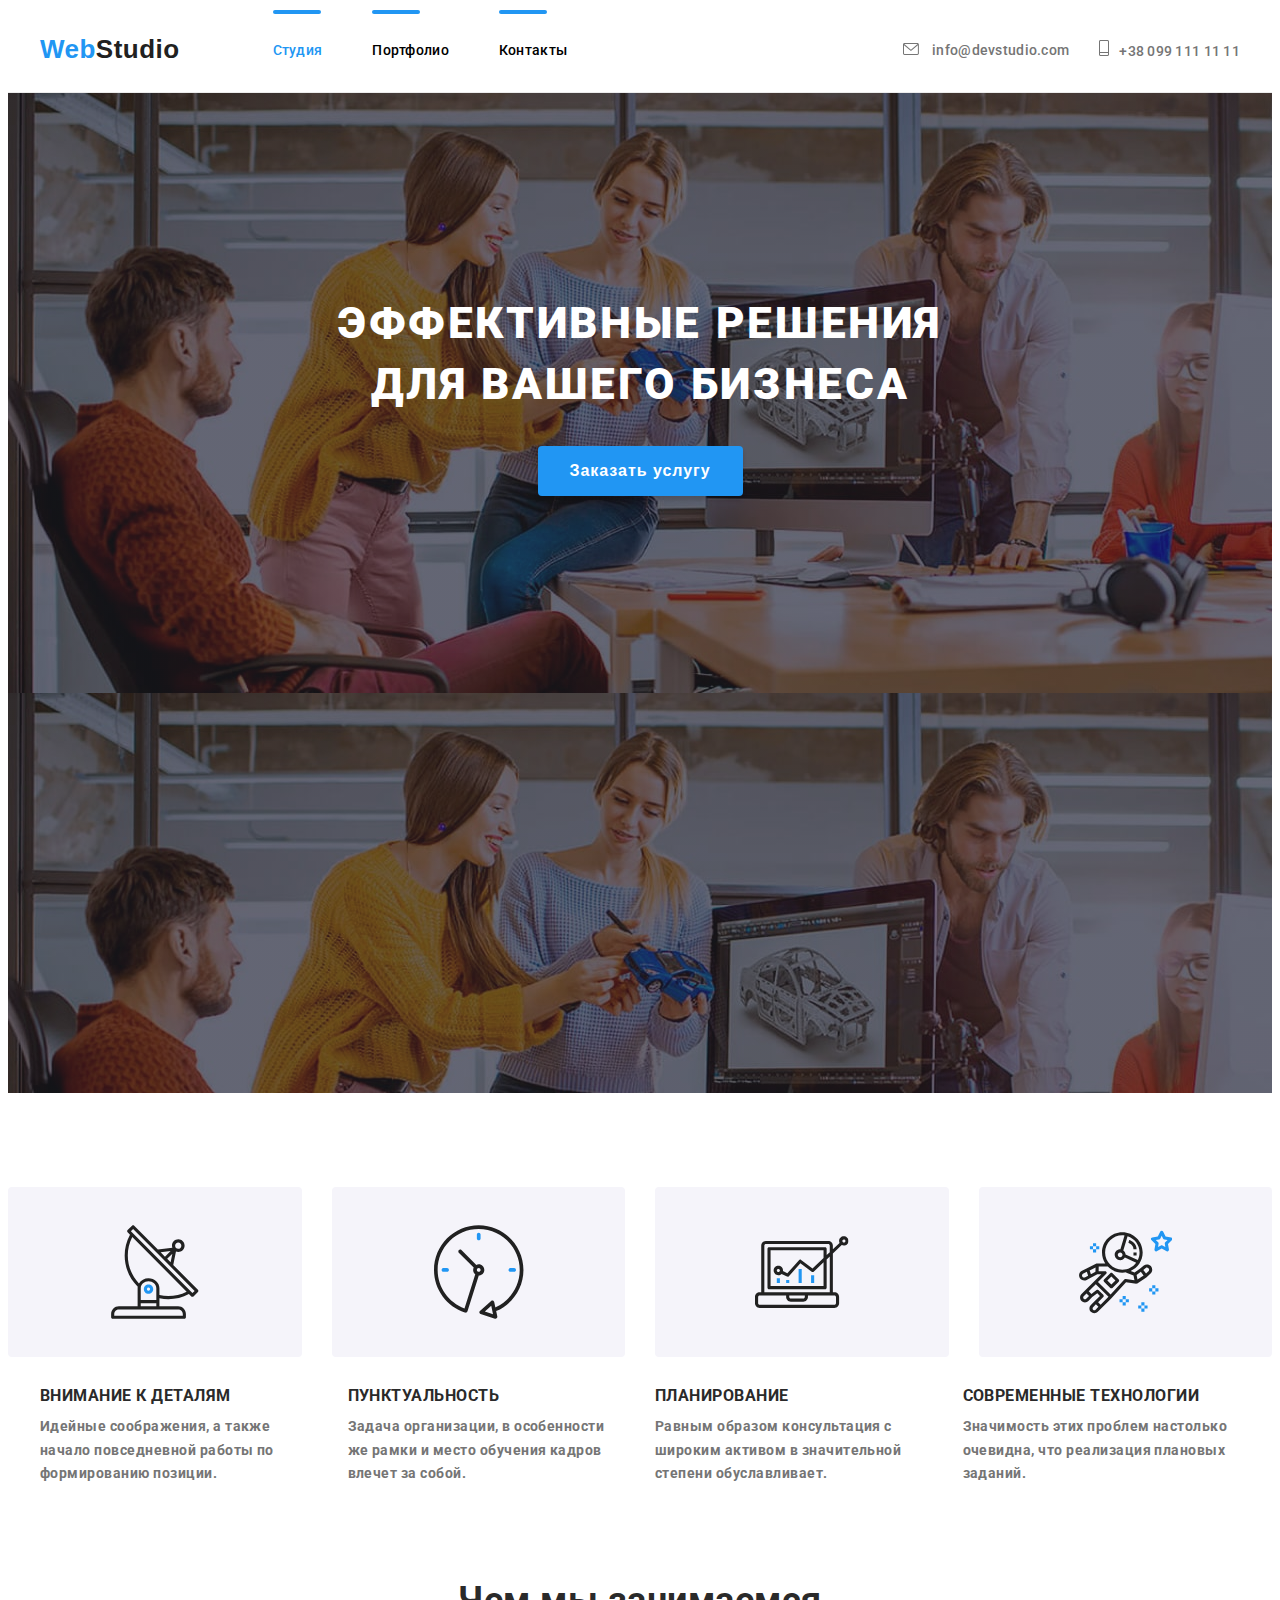
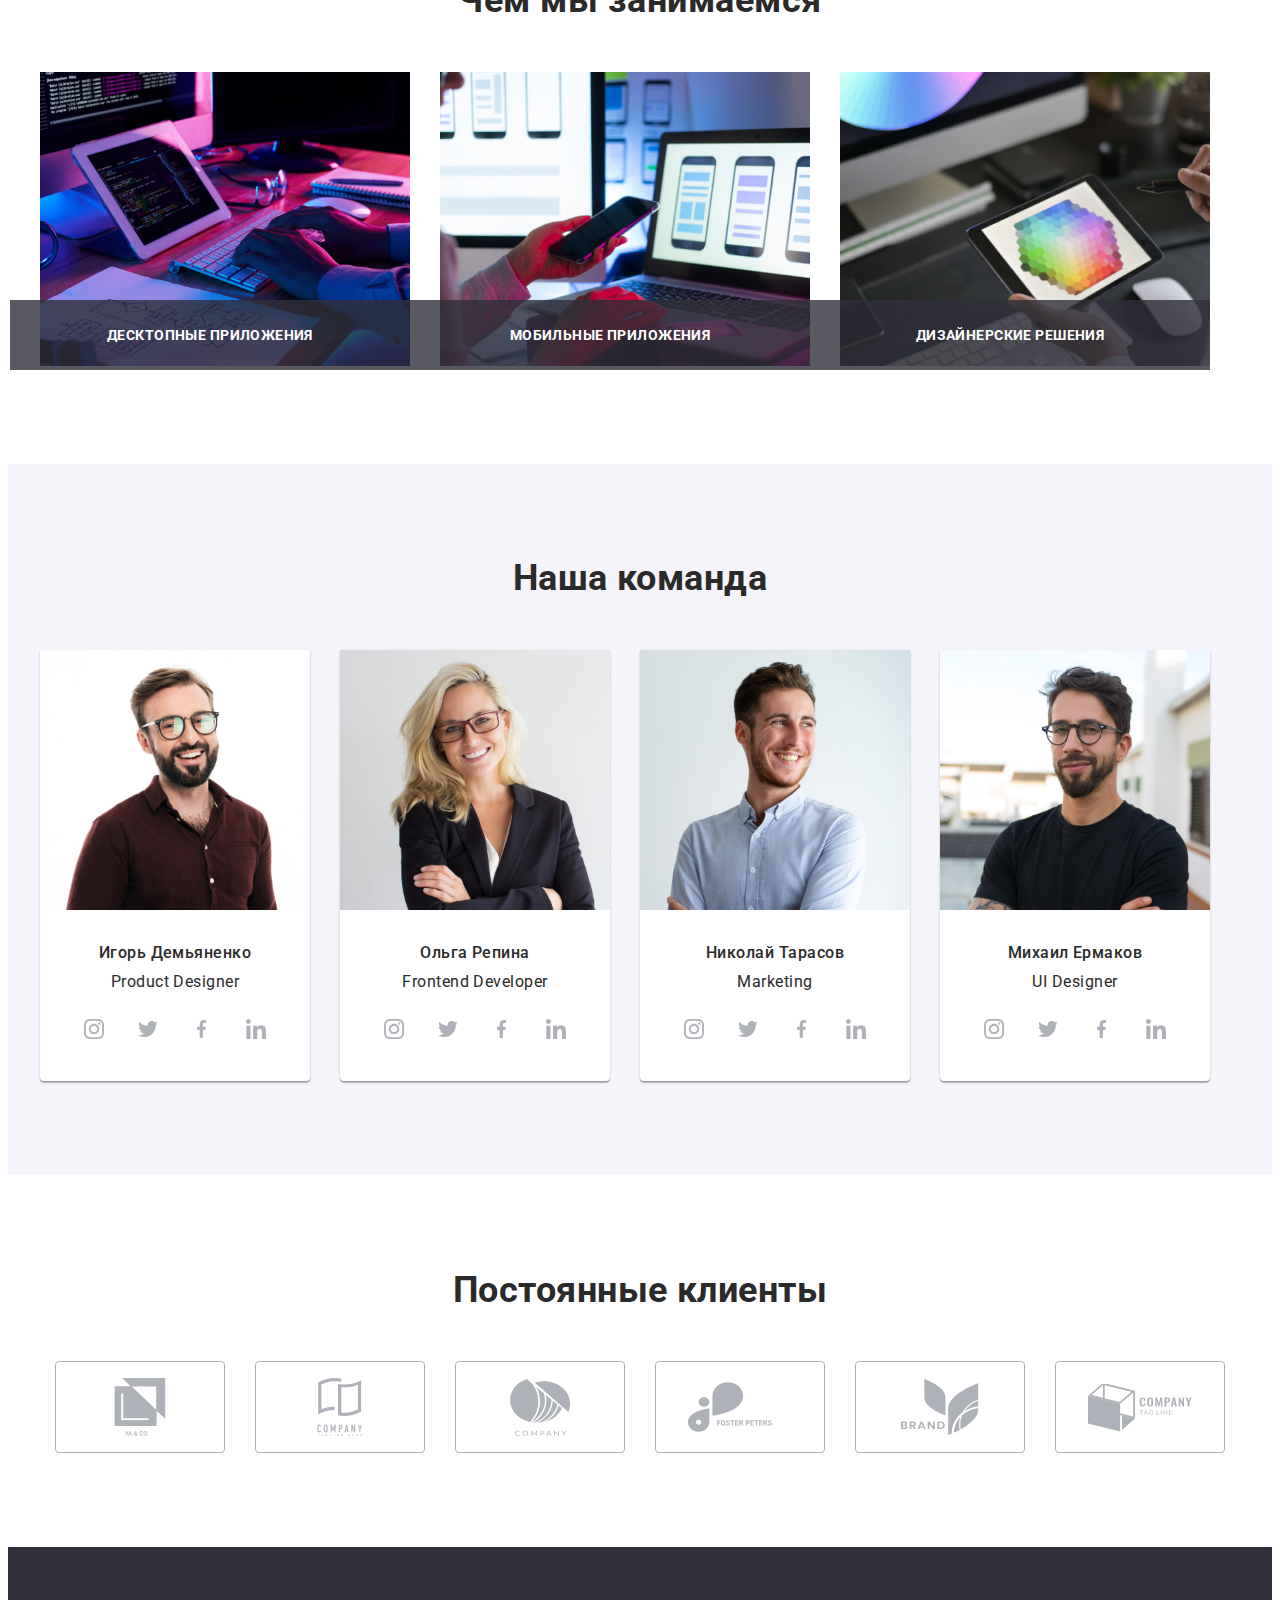
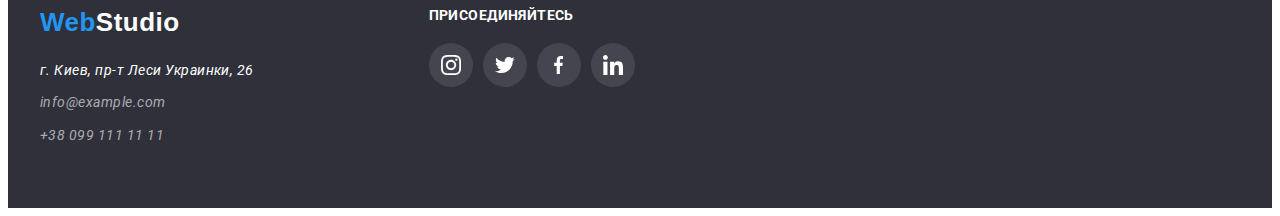
==== commit 5d19db6e: "подчеркивание" ====
--- a/index.html
+++ b/index.html
@@ -21,7 +21,7 @@
 
         
         <ul class="site-nav">
-            <li class="item-nav "><a href="index.html" class="link active">Студия</a></li>
+            <li class="item-nav"><a href="index.html" class="link active">Студия</a></li>
             <li class="item-nav"><a href="portfoli.html" class="link">Портфолио</a></li>
             <li class="item-nav"><a href="Контакты" class="link">Контакты</a></li>
         </ul>
--- a/css/style.css
+++ b/css/style.css
@@ -121,6 +121,17 @@
    .item-nav{
    display: block; 
    display: flex;
+   position: relative;
+   }
+   .item-nav::after{
+     position: absolute;
+     content: "";
+top: 0;
+bottom: 0;
+     width: 48px;
+     height: 4px;
+     background: #2196F3;
+     border-radius: 2px;
    }
   
    .site-nav .item-nav {
@@ -338,6 +349,7 @@
  }
  .text-one{
   position: absolute;
+  
 
   display: flex;
   justify-content: center;
@@ -746,12 +758,11 @@
 width: 100vw;
 height: 100vh;
 top: 0;
-  /* left: 0; */ */
+ 
 background-color: rgba(0, 0, 0, 0.2);
-
-}
-
-.modal{
+}
+
+.modal {
   position: absolute;
   top: 50%;
   left: 50%;
@@ -777,7 +788,7 @@
   top: 8px;
   }
 
-  .backdrop .is-hidden5{
+  .backdrop.is-hidden {
 opacity: 0;
 visibility: hidden;
 pointer-events: none;
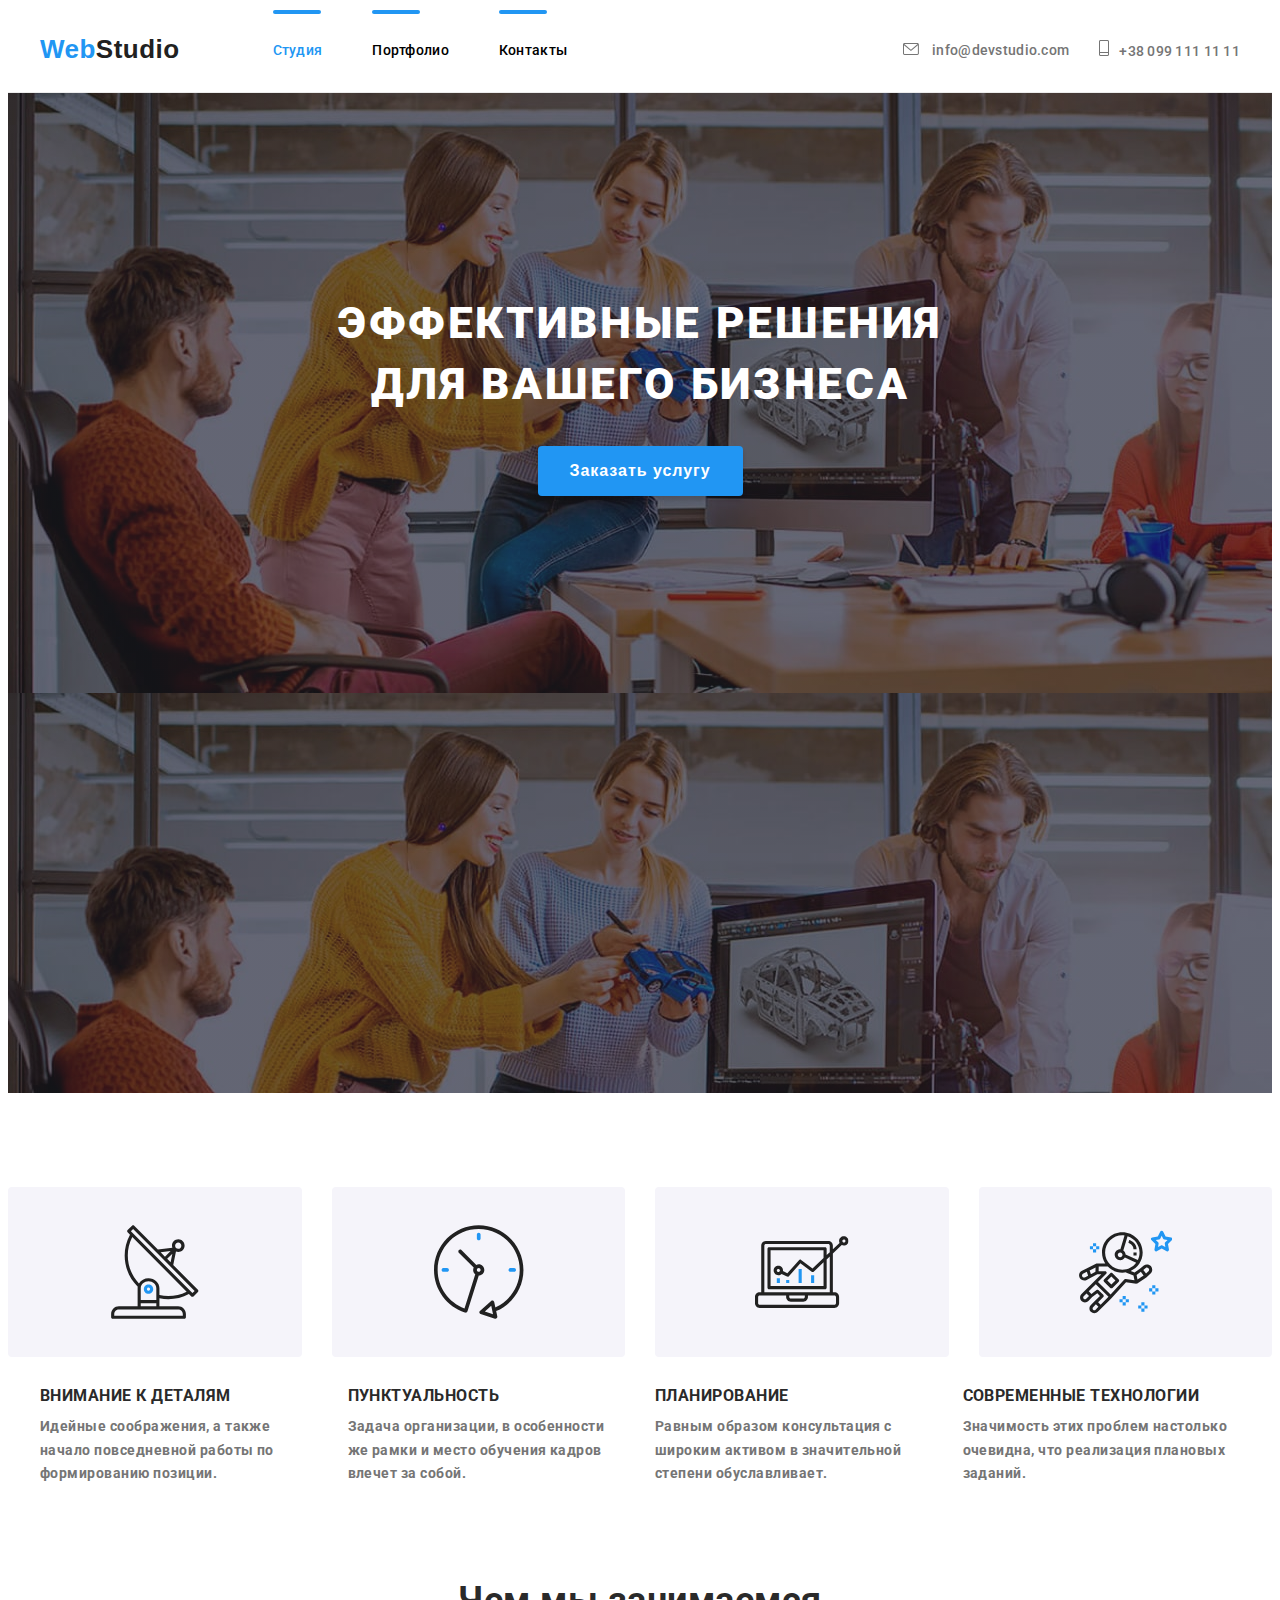
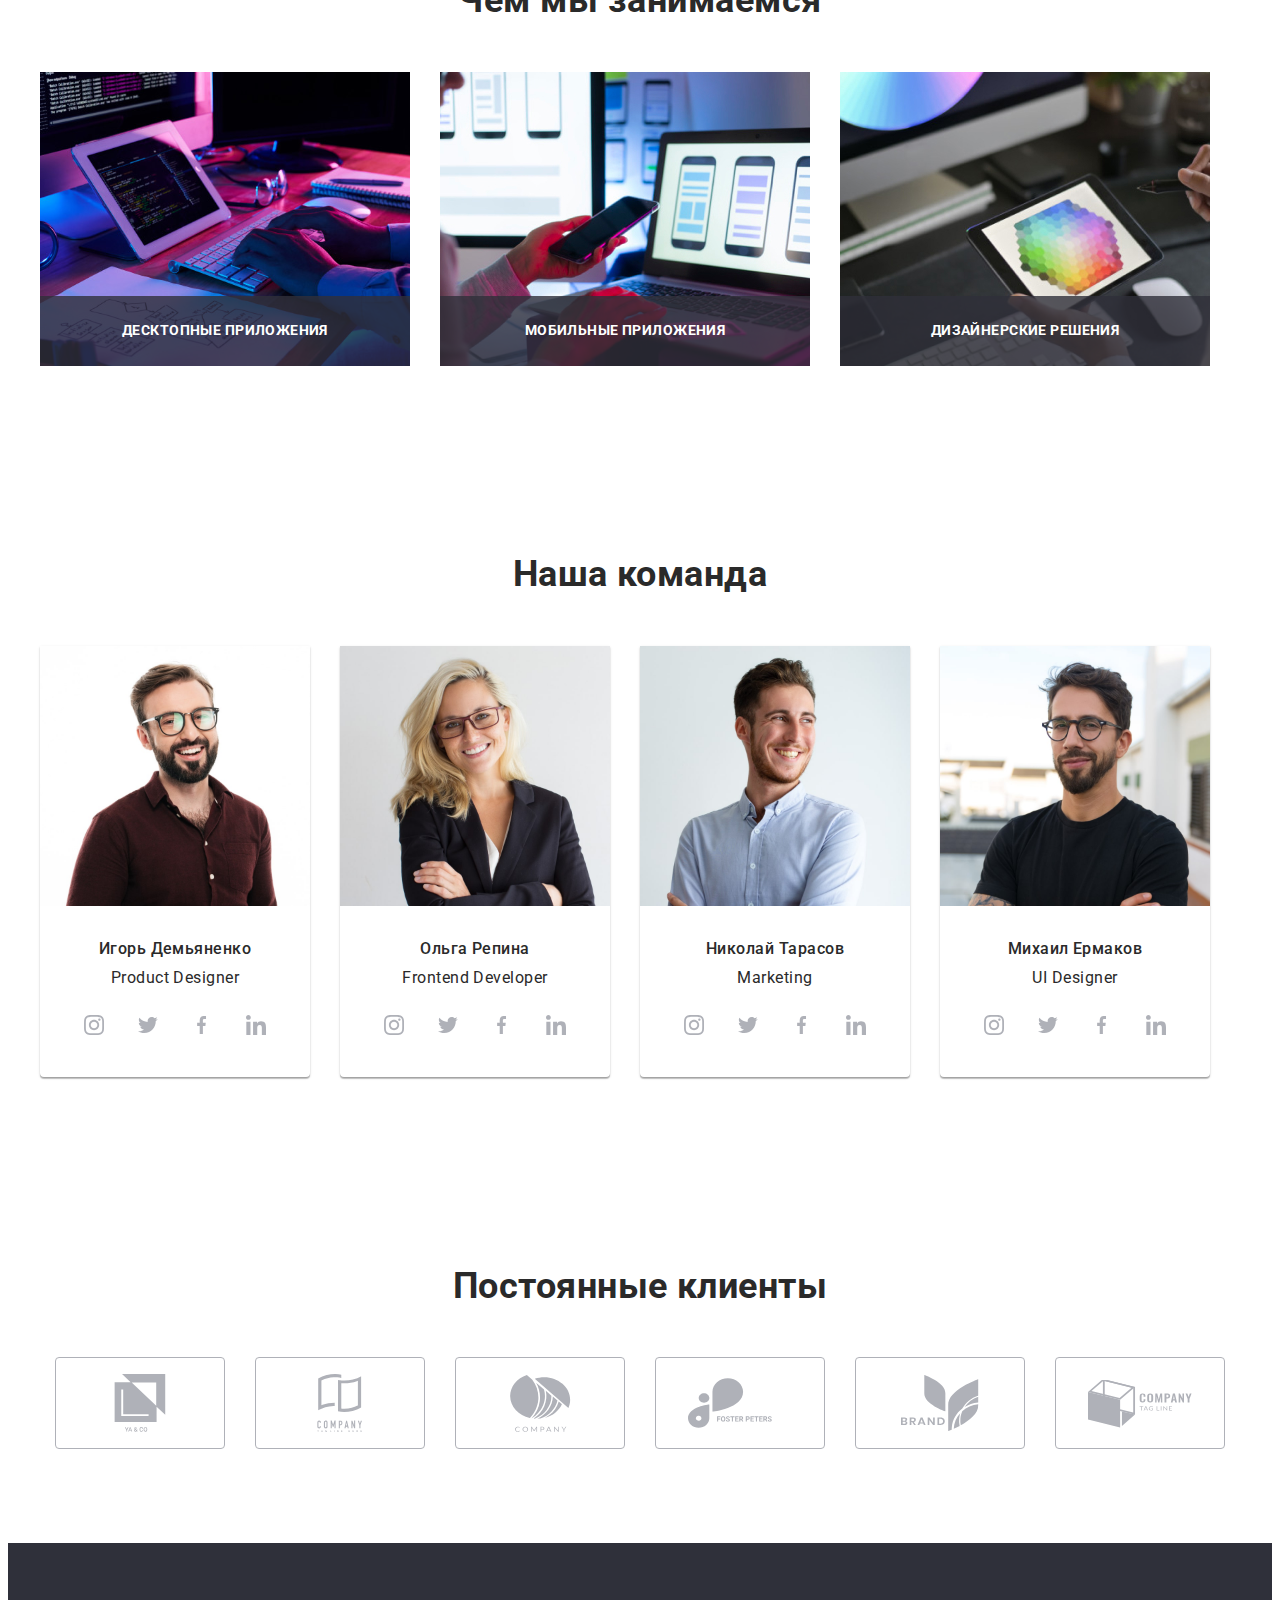
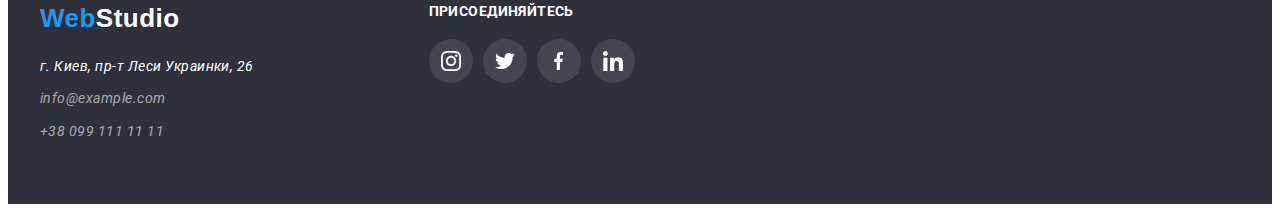
==== commit 85b969ad: "portfolio/firstlist" ====
--- a/index.html
+++ b/index.html
@@ -97,28 +97,30 @@
 
      <!--примеры работ-->
      <section>
-         <div class="container">
-         <h2 class="maim-section title-photo">Чем мы занимаемся</h2>
-         <ul class="photo-list">
-
-             <div class="position"> 
-                <li class="photo-box"><img src="./images/img.svg" alt="работа за компьютером" width="370" height="294"></li>
-                 <p class="text-one">Десктопные приложения</p>
-             </div>
-
-             <div class="position">
-                <li class="photo-box"><img src="./images/img2.jpeg" alt="синхронизация работы гаджетов" width="370" height="294"></li>
-             <p class="text-one">Мобильные приложения</p> 
-            </div>
-
-             <div class="position"> 
-                <li class="photo-box"><img src="./images/img.jpeg" alt=" палитра цветов" width="370" height="294"></li>
-                <p class="text-one">Дизайнерские решения</p> 
-            </div>
+        <div class="container">
+        <h2 class="maim-section title-photo">Чем мы занимаемся</h2>
+        <ul class="photo-list">
+
+           
+               <li class="photo-box">
+                   <img src="./images/img.svg" alt="работа за компьютером" width="370" height="294">
+                
+                <p class="text-one">Десктопные приложения</p>
+            </li>
+
             
-            </ul>
-        </div>
-     </section>
+               <li class="photo-box"><img src="./images/img2.jpeg" alt="синхронизация работы гаджетов" width="370" height="294">
+            <p class="text-one">Мобильные приложения</p> 
+        </li>
+
+            
+               <li class="photo-box"><img src="./images/img.jpeg" alt=" палитра цветов" width="370" height="294">
+               <p class="text-one">Дизайнерские решения</p> 
+            </li>
+           
+           </ul>
+       </div>
+    </section>
       <!--сотрудники компании-->
       <section class="fone">
           <div class="container">
--- a/css/style.css
+++ b/css/style.css
@@ -126,8 +126,8 @@
    .item-nav::after{
      position: absolute;
      content: "";
-top: 0;
-bottom: 0;
+     top: 0;
+     bottom: 0;
      width: 48px;
      height: 4px;
      background: #2196F3;
@@ -329,6 +329,7 @@
 line-height: 1.16;
 }
 
+
 .photo-list{
  
   display: flex;
@@ -338,7 +339,51 @@
  }
 
  .photo-box{
-   
+  position: relative;
+  display: block;
+ 
+  width: 370px;
+  max-height: 294px;
+  flex-basis: ((100% - 3*30px)/3);
+  margin-left: 30px;
+  margin-top: 30px;
+
+  
+ }
+ .text-one{
+  
+  position: absolute;
+  bottom: 0;
+  
+  left: 0;
+  display: flex;
+  justify-content: center;
+  align-items: center;
+  
+  width:370px;
+  height:70px;
+  
+
+  font-weight: 700;
+  font-size: 14px;
+  text-align: center;
+  letter-spacing: 0.03em;
+  text-transform: uppercase; 
+  line-height: 1.14;
+ 
+ color: #FFFFFF;
+ background-color: #2F303ACC; */
+/* .photo-list{
+ 
+  display: flex;
+  margin-left: -30px;
+  margin-top: -30px;
+  /* padding-bottom: 94px; */
+ } */
+
+ /* .photo-box{
+  position: relative;
+  display: block;
   width: 370px;
   /* height: 294px; */
   flex-basis: ((100% - 3*30px)/3);
@@ -346,40 +391,29 @@
   margin-top: 30px;
 
   
- }
- .text-one{
+ } */
+ /* .text-one{
   position: absolute;
   
-
+  left: 0;
   display: flex;
   justify-content: center;
   align-items: center;
-  bottom: 0;
-  width: 100%;
+  bottom: 27px;
+  max-width: 370px;
   height: 70px;
   
-
   font-weight: 700;
   font-size: 14px;
   text-align: center;
   letter-spacing: 0.03em;
- text-transform: uppercase; 
- line-height: 1.14;
- 
-line-height: 16px;
-
+  text-transform: uppercase; 
+  line-height: 1.14;
+ 
  color: #FFFFFF;
-
- background-color: #2F303ACC;
- 
-
- }
- .position{
-  position: relative;
-  /* bottom: 0 px; */
- 
-  }
-
+ background-color: #2F303ACC; */
+ }
+ 
 
  /* -------------------stuf foto------------------ */
 
@@ -682,60 +716,69 @@
 
 }
  /* --------------overlay------------------------- */
- .overlay-tehno{
-   position: relative;
-   overflow: hidden;
- }
+
+ .setings-cards{
+padding-top: 20px;
+padding-bottom: 20px;
+padding-left: 24px;
+ }
+ .hover-link{
+   text-decoration: none;
+ }
+
  .card-text{
+   position: absolute;
+
    display: flex;
    align-items: center;
    
    top: 0;
-   position: absolute;
-   width: 100%;
+   left: 0;
+   /* width: 370px; */
    height: 100%;
    padding: 24px 64px 23px 64px;
    
   font-style: normal;
   font-weight: normal;
   font-size: 18px;
-  line-height: 1,56;
-  background-color: rgba(33, 150, 243, 0.9);;
-  
-  overflow: hidden;
+  line-height: 1.56;
+  background-color: rgba(33, 150, 243, 0.9);
+  color: #FFFFFF;
+  overflow: auto;
   transform: translateY(100%);
-  transition: transform 500ms linear;
- }
- .card-text .card-text:hover {
-  transform: translateY(0%);
- }
- 
+  transition: transform 250ms linear;
+ }
+  .overlay-tehno{
+    position: relative;
+    overflow: hidden; 
+}
+.item:hover .card-text{
+  transform: translate(-0%);
+}
+.item:focus .card-text{
+  transform: translate(-0%);
+}
 /* --------------------photo--------------------*/
 
 .potfolio-items {
-padding-top: 20px;
-padding-left: 24px;
+/* padding-top: 20px;
+padding-left: 24px; */
 
 font-style: normal;
 font-weight: bold;
 font-size: 18px;
-line-height: 2x;
+line-height: 2;
+color: #212121;
 
 }
 
 .name-of-itens{
-  padding-top: 4px;
-  padding-left: 24px;
-
-  margin-bottom: 20px;
-
 font-size: 16px;
 line-height: 1.87;
 color: #757575;
 }
 
-.card-set {
-
+.card-set{
 padding: 0;
 margin: 0;
 
@@ -745,8 +788,9 @@
 margin-left: -30px;
 margin-top: -30px;
 }
-.card-set> .item {
-  
+
+
+.card-set>.item {
   flex-basis: calc(100%/3 - 30px);
   margin-left: 30px;
   margin-top: 30px;
@@ -807,28 +851,3 @@
 
 
 
-/* .backdrop .is-hidden {
-opacity: 0;
-pointer-events: none;
-} */
-/* .modal{
-position: absolute;
-top: 50%;
-left: 50%;
-transform: translate(-50%, -50%);
-
-  min-width: 528px;
-  min-height: 581px;
-  padding: 15px;
-  
-background: #FFFFFF;
-box-shadow: 0px 1px 3px rgba(0, 0, 0, 0.12), 0px 1px 1px rgba(0, 0, 0, 0.14), 0px 2px 1px rgba(0, 0, 0, 0.2);
-border-radius: 4px;
-} */
-/* .close{
-  
-
-  
-  box-sizing: border-box;
-  
-} */